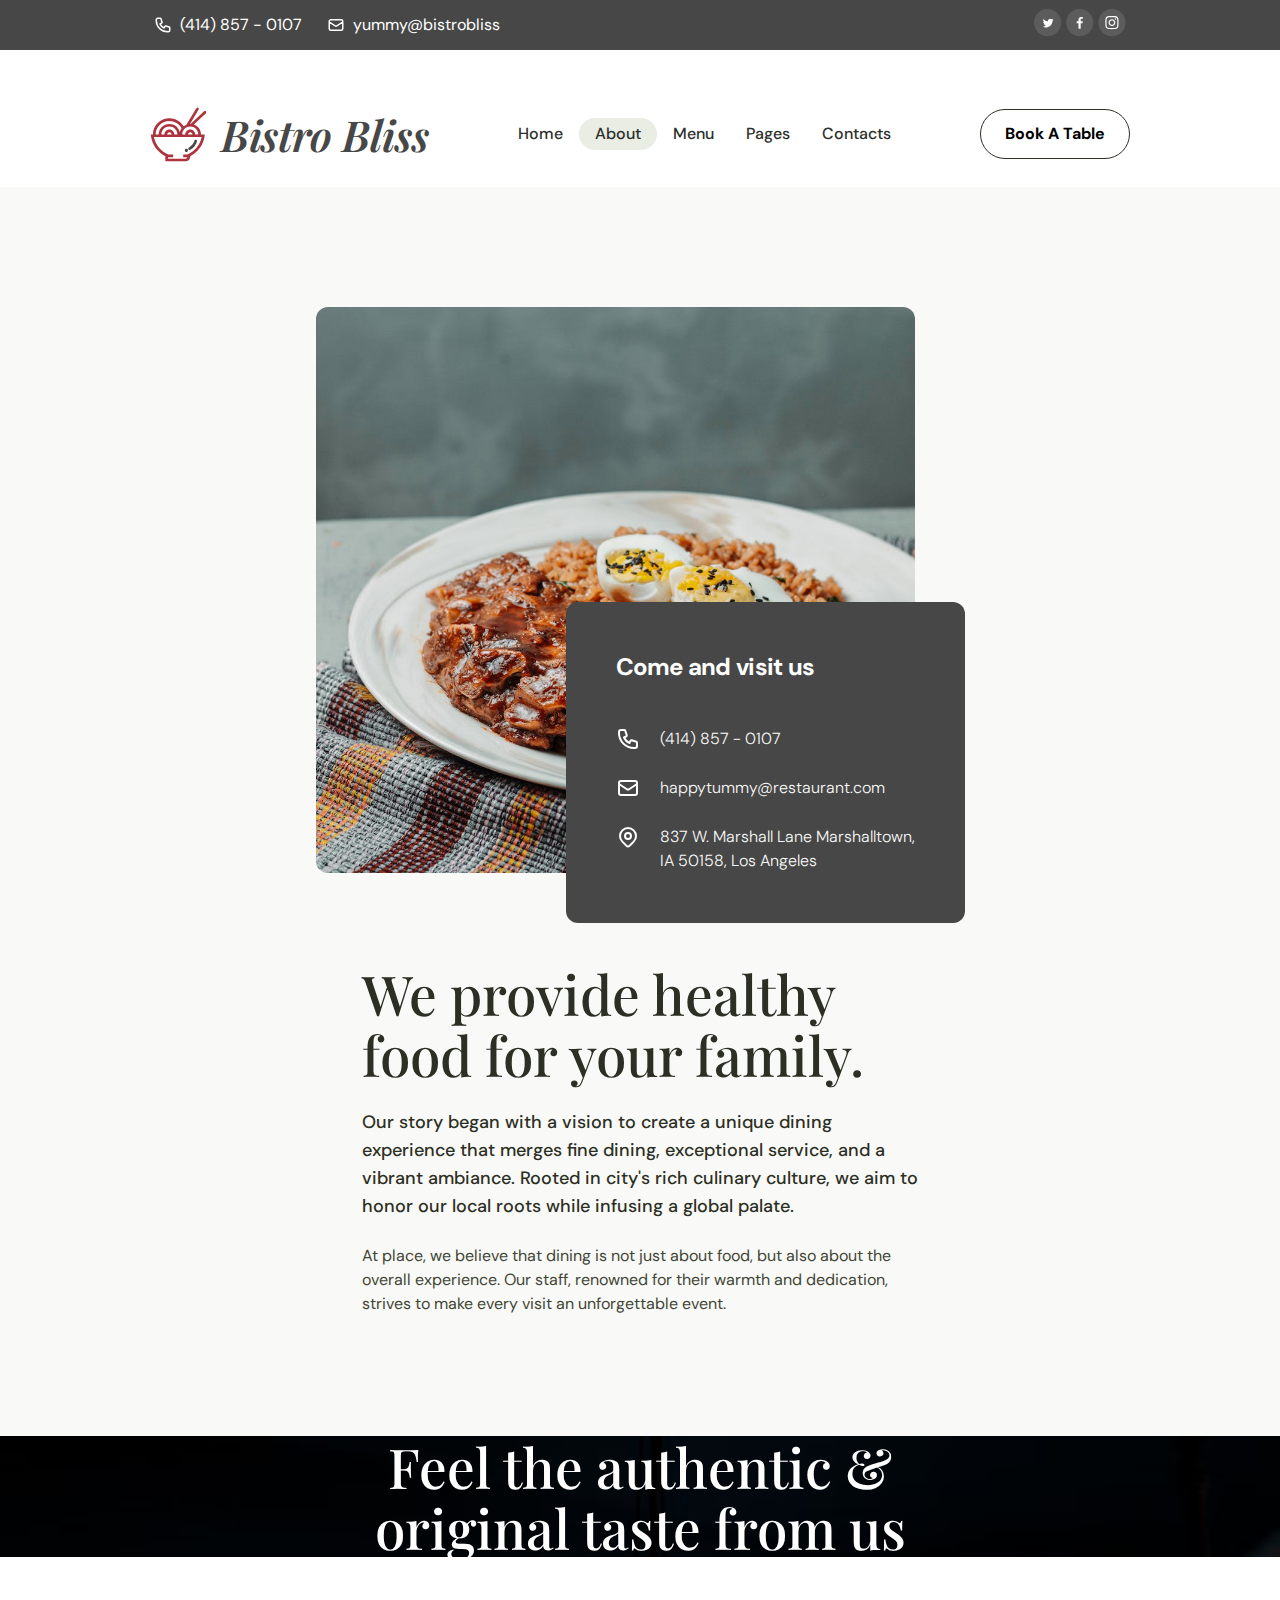
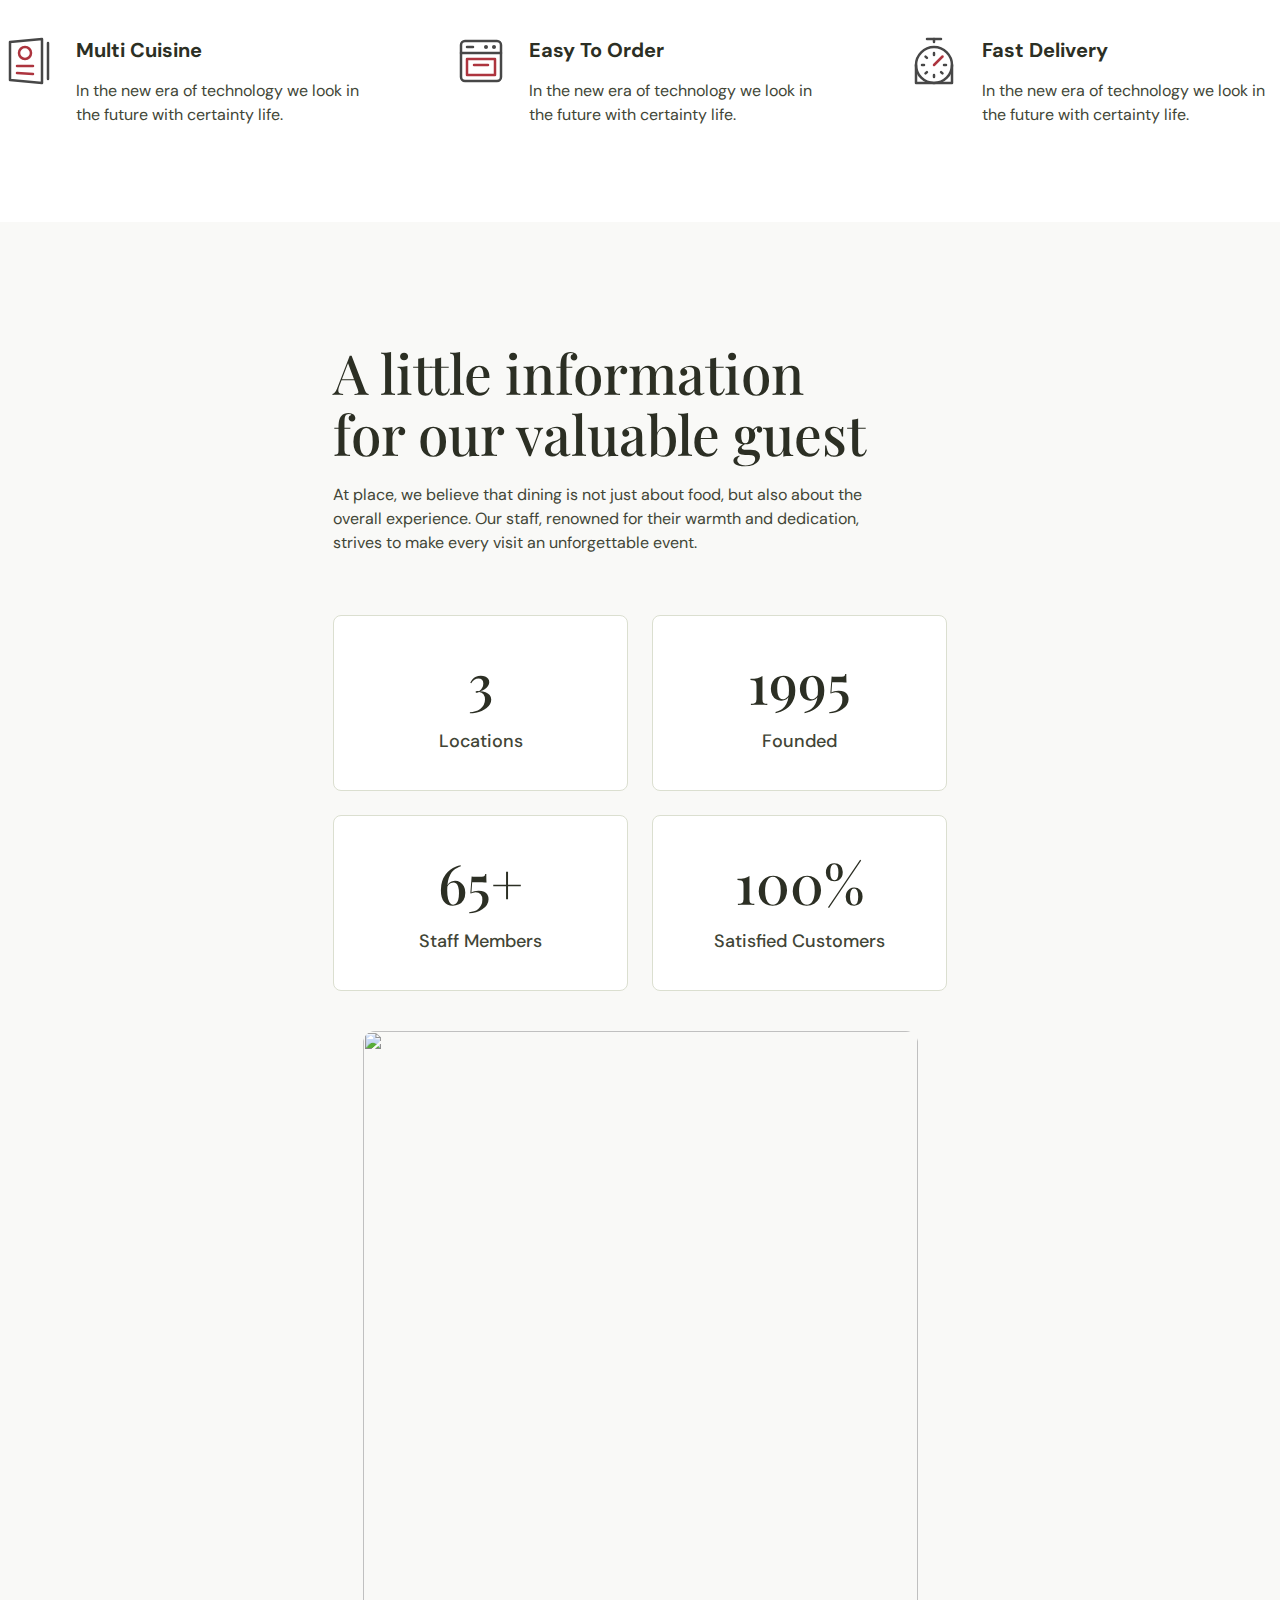
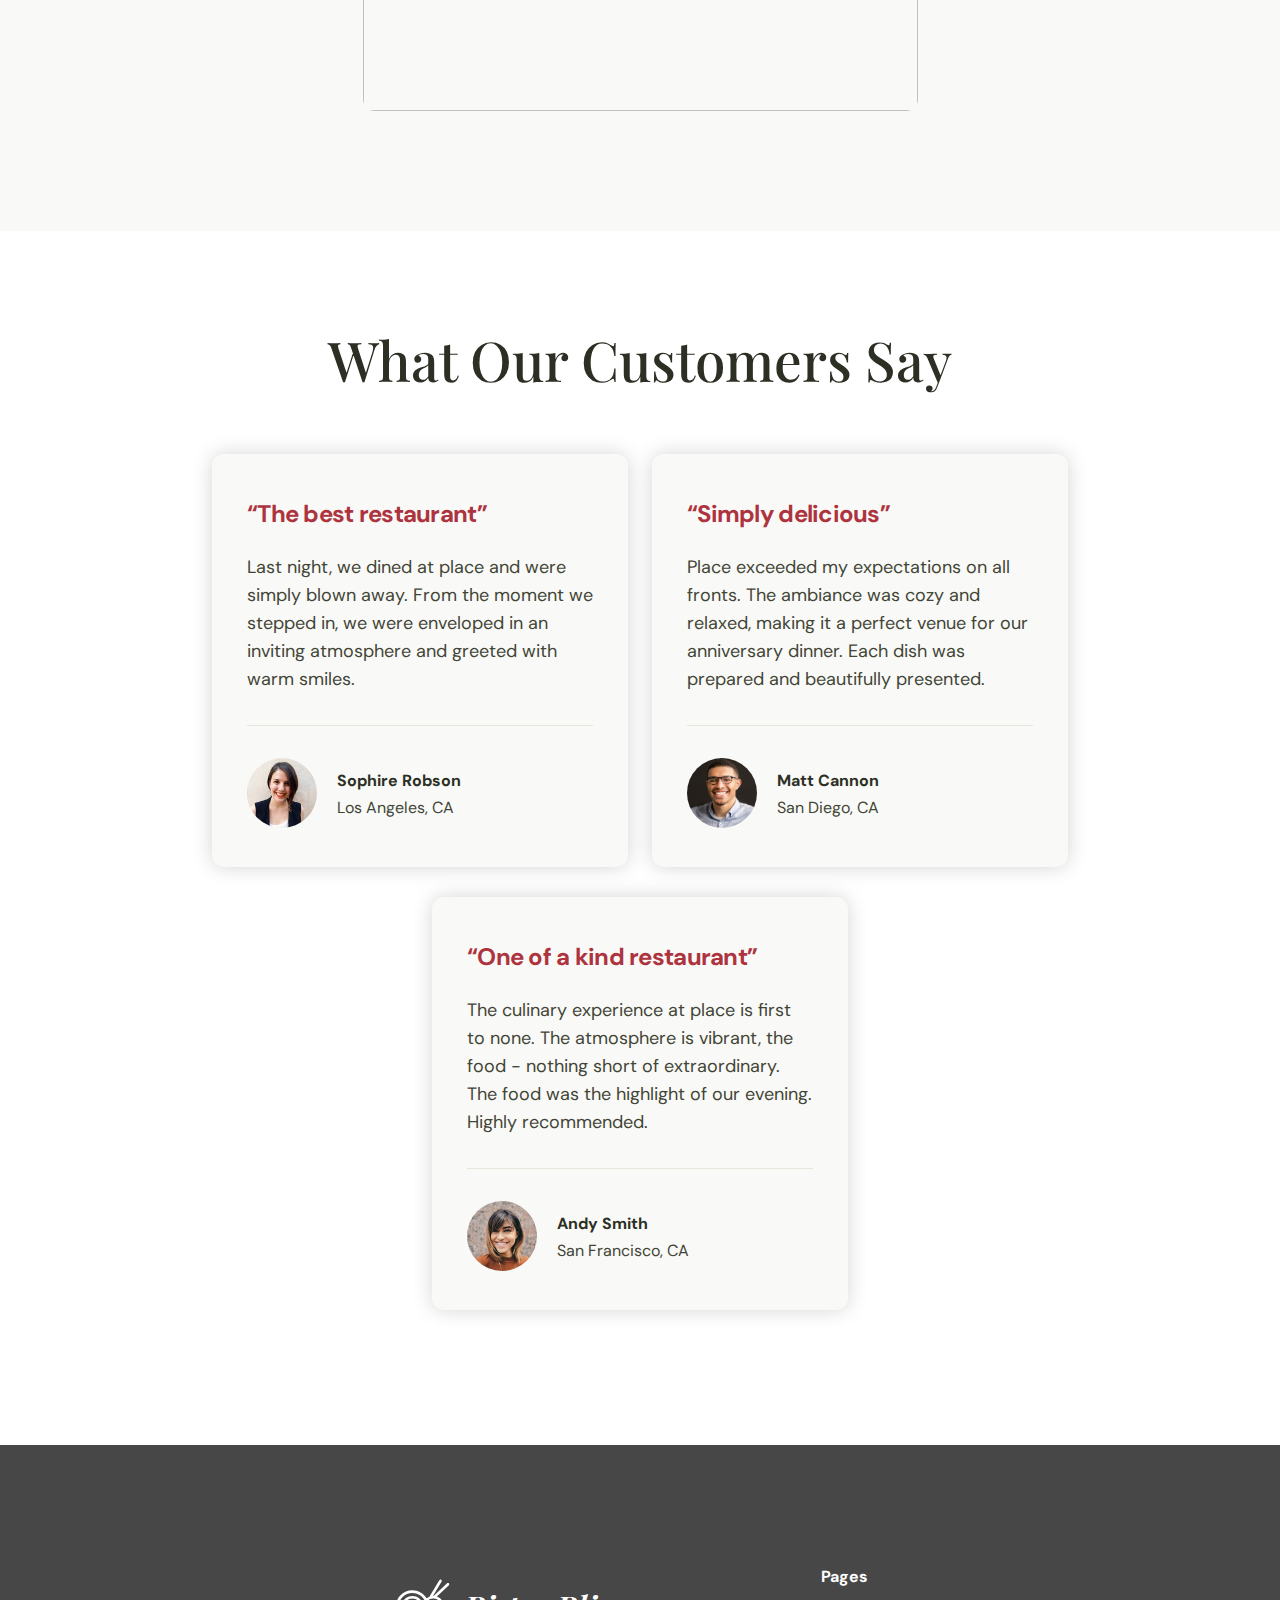
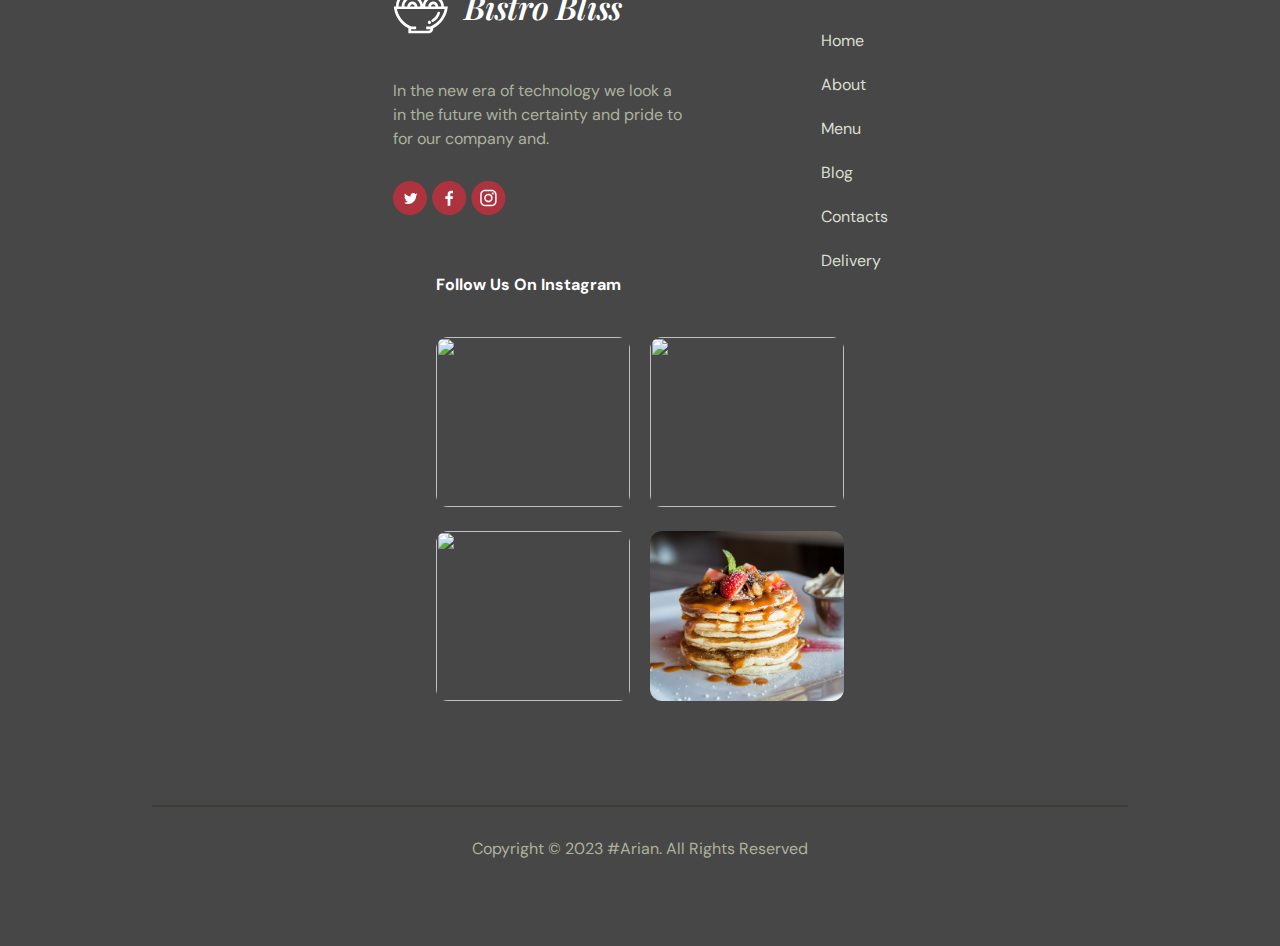
==== about.html @ 33106d6d "Add files via upload" ====
<!DOCTYPE html>
<html lang="en">
<head>
  <meta charset="UTF-8">
  <meta name="viewport" content="width=device-width, initial-scale=1.0">
  <title>BistroBliss</title>
  <link rel="icon" href="favicon.png" type="image/x-icon">
  <link rel="preconnect" href="https://fonts.googleapis.com">
  <link rel="preconnect" href="https://fonts.gstatic.com" crossorigin>
  <link href="https://fonts.googleapis.com/css2?family=DM+Sans:ital,opsz,wght@0,9..40,100;0,9..40,200;0,9..40,300;0,9..40,400;0,9..40,500;0,9..40,600;0,9..40,700;0,9..40,800;0,9..40,900;0,9..40,1000;1,9..40,100;1,9..40,200;1,9..40,300;1,9..40,400;1,9..40,500;1,9..40,600;1,9..40,700;1,9..40,800;1,9..40,900;1,9..40,1000&family=Playfair+Display:ital,wght@0,400;0,500;0,600;0,700;0,800;0,900;1,400;1,500;1,600;1,700;1,800;1,900&display=swap" rel="stylesheet">
  <link rel="stylesheet" href="https://cdnjs.cloudflare.com/ajax/libs/font-awesome/6.4.2/css/all.min.css" integrity="sha512-z3gLpd7yknf1YoNbCzqRKc4qyor8gaKU1qmn+CShxbuBusANI9QpRohGBreCFkKxLhei6S9CQXFEbbKuqLg0DA==" crossorigin="anonymous" referrerpolicy="no-referrer" />
  <link rel="stylesheet" href="styles/general.css">
  <link rel="stylesheet" href="styles/header.css">
  <link rel="stylesheet" href="styles/footer.css">
  <link rel="stylesheet" href="styles/about/about.css">
  
</head>
<body>
  <header>
    <div class="header-container">
      <div class="top-header">
        <div class="top-header-contacts">
          <li>
            <svg xmlns="http://www.w3.org/2000/svg" width="18" height="18" viewBox="0 0 18 18" fill="none">
            <path d="M2.25 3.75C2.25 2.92157 2.92157 2.25 3.75 2.25H6.20943C6.53225 2.25 6.81886 2.45657 6.92094 2.76283L8.0443 6.13291C8.16233 6.48699 8.00203 6.87398 7.6682 7.0409L5.97525 7.88737C6.80194 9.72091 8.27909 11.1981 10.1126 12.0247L10.9591 10.3318C11.126 9.99796 11.513 9.83767 11.8671 9.9557L15.2372 11.0791C15.5434 11.1811 15.75 11.4677 15.75 11.7906V14.25C15.75 15.0784 15.0784 15.75 14.25 15.75H13.5C7.2868 15.75 2.25 10.7132 2.25 4.5V3.75Z" stroke="white" stroke-width="1.5" stroke-linecap="round" stroke-linejoin="round"/>
            </svg>
            <a href="tel:+4148570107">(414) 857 - 0107</a>
          </li>
          <li>
            <svg xmlns="http://www.w3.org/2000/svg" width="18" height="18" viewBox="0 0 18 18" fill="none">
            <path d="M2.25 6L8.16795 9.9453C8.6718 10.2812 9.3282 10.2812 9.83205 9.9453L15.75 6M3.75 14.25H14.25C15.0784 14.25 15.75 13.5784 15.75 12.75V5.25C15.75 4.42157 15.0784 3.75 14.25 3.75H3.75C2.92157 3.75 2.25 4.42157 2.25 5.25V12.75C2.25 13.5784 2.92157 14.25 3.75 14.25Z" stroke="white" stroke-width="1.5" stroke-linecap="round" stroke-linejoin="round"/>
            </svg>
            <a href="mailto:yummy@bistrobliss">yummy@bistrobliss</a>
          </li>
        </div>
        <div class="top-header-social">
          <a href="https://twitter.com/">
            <svg xmlns="http://www.w3.org/2000/svg" width="28" height="28" viewBox="0 0 28 28" fill="none">
              <circle cx="13.5855" cy="13.5855" r="13.5855" fill="#F9F9F7" fill-opacity="0.12"/>
              <path d="M19.6009 10.6613C19.1943 10.842 18.7651 10.955 18.3133 11.0228C18.7651 10.7517 19.1265 10.3225 19.2847 9.8029C18.8555 10.0514 18.3811 10.2321 17.8615 10.3451C17.4549 9.91585 16.8676 9.64478 16.235 9.64478C15.0152 9.64478 14.0212 10.6387 14.0212 11.8586C14.0212 12.0393 14.0438 12.1974 14.089 12.3556C12.2592 12.2652 10.6102 11.3842 9.50328 10.0288C9.32256 10.3676 9.20961 10.7291 9.20961 11.1357C9.20961 11.9038 9.59364 12.5815 10.2036 12.9881C9.84212 12.9655 9.50328 12.8751 9.18702 12.717V12.7396C9.18702 13.8239 9.95507 14.7275 10.9716 14.9308C10.7909 14.976 10.5876 14.9986 10.3843 14.9986C10.2487 14.9986 10.0906 14.976 9.95507 14.9534C10.2487 15.8344 11.062 16.4895 12.0333 16.4895C11.2653 17.0768 10.3165 17.4383 9.27738 17.4383C9.09666 17.4383 8.91594 17.4383 8.75781 17.4157C9.75177 18.0482 10.9038 18.4096 12.1689 18.4096C16.2576 18.4096 18.494 15.0212 18.494 12.0845C18.494 11.9941 18.494 11.8812 18.494 11.7908C18.9232 11.4971 19.3073 11.1131 19.6009 10.6613Z" fill="white"/>
            </svg>
          </a>
          <a href="https://facebook.com/">
            <svg xmlns="http://www.w3.org/2000/svg" width="28" height="28" viewBox="0 0 28 28" fill="none">
              <circle cx="13.7564" cy="13.5855" r="13.5855" fill="#F9F9F7" fill-opacity="0.12"/>
              <path d="M12.5011 19.7065V14.3174H10.6875V12.2172H12.5011V10.6683C12.5011 8.87084 13.5989 7.89209 15.2023 7.89209C15.9704 7.89209 16.6305 7.94927 16.8229 7.97483V9.85328L15.7108 9.85379C14.8388 9.85379 14.6699 10.2682 14.6699 10.8763V12.2172H16.7497L16.4789 14.3174H14.6699V19.7065H12.5011Z" fill="white"/>
            </svg>
          </a>
          <a href="https://instagram.com">
            <svg xmlns="http://www.w3.org/2000/svg" width="28" height="28" viewBox="0 0 28 28" fill="none">
              <circle cx="13.9278" cy="13.5855" r="13.5855" fill="#F9F9F7" fill-opacity="0.12"/>
              <path d="M13.9296 8.20062C15.6848 8.20062 15.8926 8.20719 16.586 8.23881C17.0029 8.24391 17.4158 8.32046 17.8068 8.46513C18.0904 8.57449 18.3479 8.742 18.5628 8.9569C18.7777 9.1718 18.9452 9.42932 19.0545 9.71287C19.1992 10.1039 19.2758 10.5168 19.2809 10.9337C19.3122 11.6271 19.319 11.8349 19.319 13.5901C19.319 15.3452 19.3125 15.5531 19.2809 16.2464C19.2758 16.6633 19.1992 17.0763 19.0545 17.4673C18.9452 17.7508 18.7777 18.0083 18.5628 18.2232C18.3479 18.4381 18.0904 18.6056 17.8068 18.715C17.4158 18.8597 17.0029 18.9362 16.586 18.9413C15.8929 18.9726 15.6851 18.9795 13.9296 18.9795C12.1741 18.9795 11.9663 18.9729 11.2732 18.9413C10.8563 18.9362 10.4434 18.8597 10.0524 18.715C9.76885 18.6056 9.51133 18.4381 9.29643 18.2232C9.08154 18.0083 8.91402 17.7508 8.80466 17.4673C8.65999 17.0763 8.58344 16.6633 8.57834 16.2464C8.54704 15.5531 8.54015 15.3452 8.54015 13.5901C8.54015 11.8349 8.54673 11.6271 8.57834 10.9337C8.58344 10.5168 8.65999 10.1039 8.80466 9.71287C8.91402 9.42932 9.08154 9.1718 9.29643 8.9569C9.51133 8.742 9.76885 8.57449 10.0524 8.46513C10.4434 8.32046 10.8563 8.24391 11.2732 8.23881C11.9666 8.20751 12.1744 8.20062 13.9296 8.20062ZM13.9296 7.01611C12.1453 7.01611 11.9206 7.02363 11.2194 7.05556C10.6738 7.06641 10.134 7.16971 9.62292 7.36107C9.18452 7.52625 8.78744 7.78509 8.45939 8.11955C8.12463 8.44772 7.86557 8.84503 7.70029 9.28371C7.50893 9.79476 7.40562 10.3346 7.39477 10.8802C7.36347 11.5807 7.35596 11.8055 7.35596 13.5898C7.35596 15.374 7.36347 15.5988 7.3954 16.3C7.40625 16.8456 7.50956 17.3854 7.70092 17.8964C7.86601 18.3351 8.12486 18.7324 8.45939 19.0606C8.78762 19.3951 9.18493 19.654 9.62355 19.8191C10.1346 20.0104 10.6744 20.1137 11.22 20.1246C11.9212 20.1559 12.145 20.164 13.9302 20.164C15.7154 20.164 15.9393 20.1565 16.6404 20.1246C17.186 20.1137 17.7258 20.0104 18.2369 19.8191C18.6734 19.6498 19.0699 19.3914 19.4008 19.0602C19.7318 18.7291 19.99 18.3325 20.1589 17.8958C20.3503 17.3848 20.4536 16.8449 20.4644 16.2993C20.4957 15.5988 20.5032 15.374 20.5032 13.5898C20.5032 11.8055 20.4957 11.5807 20.4638 10.8795C20.4529 10.3339 20.3496 9.79413 20.1583 9.28308C19.9932 8.84446 19.7343 8.44715 19.3998 8.11892C19.0716 7.78439 18.6743 7.52554 18.2356 7.36045C17.7246 7.16909 17.1848 7.06578 16.6392 7.05493C15.9386 7.02363 15.7139 7.01611 13.9296 7.01611Z" fill="white"/>
              <path d="M13.928 10.2178C13.2603 10.2178 12.6077 10.4158 12.0525 10.7867C11.4974 11.1576 11.0647 11.6848 10.8092 12.3017C10.5537 12.9185 10.4869 13.5972 10.6171 14.2521C10.7474 14.9069 11.0689 15.5084 11.541 15.9805C12.0131 16.4526 12.6146 16.7741 13.2694 16.9044C13.9242 17.0346 14.603 16.9678 15.2198 16.7123C15.8366 16.4568 16.3638 16.0241 16.7348 15.4689C17.1057 14.9138 17.3037 14.2611 17.3037 13.5935C17.3037 12.6982 16.948 11.8396 16.315 11.2065C15.6819 10.5734 14.8233 10.2178 13.928 10.2178ZM13.928 15.7847C13.4946 15.7847 13.0709 15.6562 12.7106 15.4154C12.3503 15.1746 12.0694 14.8324 11.9036 14.432C11.7377 14.0316 11.6943 13.5911 11.7789 13.166C11.8634 12.741 12.0721 12.3505 12.3785 12.0441C12.685 11.7376 13.0754 11.5289 13.5005 11.4444C13.9255 11.3598 14.3661 11.4032 14.7665 11.5691C15.1669 11.7349 15.5091 12.0158 15.7499 12.3761C15.9907 12.7365 16.1192 13.1601 16.1192 13.5935C16.1192 14.1746 15.8883 14.732 15.4774 15.1429C15.0665 15.5538 14.5091 15.7847 13.928 15.7847Z" fill="white"/>
              <path d="M17.4485 10.8711C17.8842 10.8711 18.2373 10.518 18.2373 10.0823C18.2373 9.64663 17.8842 9.29346 17.4485 9.29346C17.0128 9.29346 16.6597 9.64663 16.6597 10.0823C16.6597 10.518 17.0128 10.8711 17.4485 10.8711Z" fill="white"/>
            </svg>
          </a>
        </div>
      </div>
      <div class="bot-header">
        <div class="logo">
          <svg xmlns="http://www.w3.org/2000/svg" width="57" height="55" viewBox="0 0 57 55" fill="none">
            <g clip-path="url(#clip0_8_1982)">
            <path d="M48.1694 0.803952C47.8608 0.62592 47.493 0.57519 47.1464 0.662861C46.7999 0.750533 46.5028 0.969467 46.3202 1.27175L36.6488 17.3632C36.5992 17.4466 36.5592 17.5352 36.5294 17.6273C35.4473 18.0213 34.4373 18.5849 33.5386 19.296C30.6082 14.4065 25.2389 11.3277 19.3731 11.3277C10.322 11.3277 2.95955 18.5484 2.93432 27.4318H0.800781L0.99155 28.9241C2.1017 37.5971 7.54786 45.1726 15.3786 49.1616V54.2827H35.5842C38.1454 54.2827 40.2291 52.2344 40.2291 49.7183V49.1623C48.0623 45.1714 53.506 37.5959 54.6186 28.9241L54.8094 27.4306H50.9565C50.9386 22.8964 47.978 19.0416 43.8599 17.5862L55.9263 6.18186C56.4629 5.67478 56.4802 4.83467 55.962 4.30763C55.8392 4.18216 55.6925 4.08167 55.5302 4.0119C55.3678 3.94214 55.1931 3.90447 55.0159 3.90104C54.8388 3.89762 54.6627 3.92851 54.4977 3.99195C54.3327 4.05539 54.182 4.15013 54.0543 4.27077L40.6131 16.9764C40.4925 16.9715 40.3725 16.9582 40.25 16.9582C40.1725 16.9582 40.098 16.9691 40.0217 16.9703L48.6457 2.62016C48.7359 2.47019 48.7951 2.30425 48.8199 2.13181C48.8448 1.95937 48.8348 1.78381 48.7906 1.61516C48.7464 1.4465 48.6687 1.28806 48.5621 1.14887C48.4556 1.00968 48.3221 0.892478 48.1694 0.803952ZM19.3725 13.9804C24.5399 13.9804 29.25 16.8374 31.5928 21.3135C30.7387 22.4673 30.1331 23.78 29.8131 25.1714C28.7392 20.4764 24.4697 16.957 19.3725 16.957C13.4851 16.957 8.69555 21.652 8.67032 27.4312H5.63524C5.65986 20.011 11.8112 13.9804 19.3725 13.9804ZM19.3725 22.5936C16.6463 22.5936 14.4279 24.7604 14.4026 27.4312H11.3719C11.3971 23.1146 14.9743 19.6103 19.3725 19.6103C23.7719 19.6103 27.3528 23.1146 27.3755 27.4312H24.3411C24.3171 24.7604 22.0986 22.5936 19.3725 22.5936ZM21.6383 27.4318H17.1066C17.1187 26.8488 17.3627 26.2936 17.7865 25.8851C18.2102 25.4766 18.78 25.2473 19.3737 25.2463C19.9672 25.2475 20.5366 25.4769 20.9599 25.8854C21.3832 26.2939 21.6267 26.8491 21.6383 27.4318ZM51.6974 30.0845C50.1965 37.793 44.874 44.3646 37.4974 47.5123H33.1743V50.1656H37.4685C37.3674 50.5819 37.1266 50.9526 36.7849 51.2183C36.4433 51.4839 36.0205 51.6289 35.5848 51.63H18.0802V50.1656H23.1442V47.5123H18.1128C10.7362 44.3664 5.41309 37.793 3.91094 30.0845H51.6974ZM37.9848 27.4318C37.9967 26.849 38.2404 26.294 38.6638 25.8855C39.0872 25.4771 39.6565 25.2476 40.25 25.2463C40.844 25.2468 41.4142 25.4759 41.8382 25.8845C42.2623 26.293 42.5064 26.8485 42.5183 27.4318H37.9848ZM40.25 19.6109C44.6512 19.6109 48.2334 23.1152 48.2568 27.4318H45.2205C45.1959 24.761 42.9768 22.5942 40.25 22.5942C37.5239 22.5942 35.3072 24.761 35.2826 27.4318H32.2494C32.274 23.1152 35.8512 19.6109 40.25 19.6109Z" fill="#AD343E"/>
            <path d="M39.6741 42.9139C39.8901 42.9139 40.1086 42.8637 40.3098 42.7568C41.9591 41.8897 43.4065 40.6947 44.5598 39.248C45.7131 37.8012 46.5469 36.1345 47.0082 34.3539C47.0524 34.1848 47.0622 34.0088 47.037 33.8361C47.0118 33.6633 46.9522 33.4971 46.8614 33.347C46.7707 33.1969 46.6507 33.0659 46.5083 32.9615C46.3659 32.8571 46.2039 32.7813 46.0316 32.7385C45.8593 32.6957 45.6801 32.6867 45.5043 32.7121C45.3285 32.7374 45.1595 32.7967 45.007 32.8863C44.8545 32.976 44.7215 33.0943 44.6157 33.2346C44.5099 33.3748 44.4334 33.5342 44.3904 33.7035C44.0221 35.1266 43.356 36.4588 42.4345 37.6151C41.5131 38.7714 40.3565 39.7265 39.0384 40.4196C38.7726 40.5585 38.5618 40.7808 38.4395 41.051C38.3172 41.3213 38.2905 41.6239 38.3636 41.9108C38.4367 42.1976 38.6054 42.4522 38.8429 42.634C39.0804 42.8158 39.373 42.9143 39.6741 42.9139Z" fill="#474747"/>
            <path d="M36.4059 45.0064C37.2903 45.0064 38.0072 44.3023 38.0072 43.4337C38.0072 42.5652 37.2903 41.8611 36.4059 41.8611C35.5216 41.8611 34.8047 42.5652 34.8047 43.4337C34.8047 44.3023 35.5216 45.0064 36.4059 45.0064Z" fill="#474747"/>
            </g>
            <defs>
            <clipPath id="clip0_8_1982">
            <rect width="56" height="55" fill="white" transform="translate(0.5)"/>
            </clipPath>
            </defs>
          </svg>
          <a href="index.html" draggable="false"><h1>Bistro Bliss</h1></a>
        </div>
        <nav class="navbar-header">
          <li><a href="index.html">Home</a></li>
          <li class="active"><a href="about.html">About</a></li>
          <li><a href="menu.html">Menu</a></li>
          <li><a href="pages.html">Pages</a></li>
          <li><a href="contatcs.html">Contacts</a></li>
        </nav>
        <a href="bookatable.html"><button class="navbar-button">Book A Table</button></a>
        <div class="toggle-btn">
          <i class="fa-solid fa-bars"></i>
        </div>
        <div class="drop-down-header">
          <li><a href="index.html">Home</a></li>
          <li  class="active-drop-down"><a href="about.html">About</a></li>
          <li><a href="menu.html">Menu</a></li>
          <li><a href="pages.html">Pages</a></li>
          <li><a href="contatcs.html">Contacts</a></li>
          <a href="bookatable.html"><button>Book A Table</button></a>
        </div>
      </div>
    </div>
  </header>
  <main>
    <div class="about">
      <div class="hero">
        <div class="provide-container-left">
          <img src="images/pages/about/provide.png">
          <div class="provide-container-card">
            <p>Come and visit us</p>
            <div>
              <li>
                <svg xmlns="http://www.w3.org/2000/svg" width="24" height="24" viewBox="0 0 24 24" fill="none">
                  <path d="M3 5C3 3.89543 3.89543 3 5 3H8.27924C8.70967 3 9.09181 3.27543 9.22792 3.68377L10.7257 8.17721C10.8831 8.64932 10.6694 9.16531 10.2243 9.38787L7.96701 10.5165C9.06925 12.9612 11.0388 14.9308 13.4835 16.033L14.6121 13.7757C14.8347 13.3306 15.3507 13.1169 15.8228 13.2743L20.3162 14.7721C20.7246 14.9082 21 15.2903 21 15.7208V19C21 20.1046 20.1046 21 19 21H18C9.71573 21 3 14.2843 3 6V5Z" stroke="white" stroke-width="2" stroke-linecap="round" stroke-linejoin="round"/>
                </svg>
                <a href="tel:+4148570107">(414) 857 - 0107</a>
              </li>
              <li>
                <svg xmlns="http://www.w3.org/2000/svg" width="24" height="24" viewBox="0 0 24 24" fill="none">
                  <path d="M3 8L10.8906 13.2604C11.5624 13.7083 12.4376 13.7083 13.1094 13.2604L21 8M5 19H19C20.1046 19 21 18.1046 21 17V7C21 5.89543 20.1046 5 19 5H5C3.89543 5 3 5.89543 3 7V17C3 18.1046 3.89543 19 5 19Z" stroke="white" stroke-width="2" stroke-linecap="round" stroke-linejoin="round"/>
                </svg>
                <a href="mailto:happytummy@restaurant.com">happytummy@restaurant.com</a>
              </li>
              <li>
                <svg xmlns="http://www.w3.org/2000/svg" width="24" height="24" viewBox="0 0 24 24" fill="none">
                  <path d="M17.6569 16.6569C16.7202 17.5935 14.7616 19.5521 13.4138 20.8999C12.6327 21.681 11.3677 21.6814 10.5866 20.9003C9.26234 19.576 7.34159 17.6553 6.34315 16.6569C3.21895 13.5327 3.21895 8.46734 6.34315 5.34315C9.46734 2.21895 14.5327 2.21895 17.6569 5.34315C20.781 8.46734 20.781 13.5327 17.6569 16.6569Z" stroke="white" stroke-width="2" stroke-linecap="round" stroke-linejoin="round"/>
                  <path d="M15 11C15 12.6569 13.6569 14 12 14C10.3431 14 9 12.6569 9 11C9 9.34315 10.3431 8 12 8C13.6569 8 15 9.34315 15 11Z" stroke="white" stroke-width="2" stroke-linecap="round" stroke-linejoin="round"/>
                </svg>
                <address>837 W. Marshall Lane Marshalltown,<br> IA 50158, Los Angeles</address>
              </li>
            </div>
          </div>
        </div>
        <div class="provide-container-right">
          <div>
            <h2>We provide healthy food for your family.</h2>
            <p>Our story began with a vision to create a unique dining <br>experience that merges fine dining, exceptional service, and a <br>vibrant ambiance. Rooted in city's rich culinary culture, we aim to <br>honor our local roots while infusing a global palate.</p>
            <span>At place, we believe that dining is not just about food, but also about the <br>overall experience. Our staff, renowned for their warmth and dedication, <br>strives to make every visit an unforgettable event.</span>
          </div>
        </div>
      </div>
      <div class="content-1">
        <div class="content-1-video">
          <h2>Feel the authentic & <br>original taste from us</h2>
        </div>
        <div class="content-1-feauters">
          <div class="content-1-feauters-box">
            <svg xmlns="http://www.w3.org/2000/svg" width="48" height="48" viewBox="0 0 48 48" fill="none">
              <path d="M38 46L6 43V5L38 2V46Z" stroke="#474747" stroke-width="2.5" stroke-linecap="round" stroke-linejoin="round"/>
              <path d="M44 6V42" stroke="#474747" stroke-width="2.5" stroke-linecap="round" stroke-linejoin="round"/>
              <path d="M13 29H29" stroke="#AD343E" stroke-width="2.5" stroke-linecap="round" stroke-linejoin="round"/>
              <path d="M13 36L29 37" stroke="#AD343E" stroke-width="2.5" stroke-linecap="round" stroke-linejoin="round"/>
              <path d="M21 22C24.3137 22 27 19.3137 27 16C27 12.6863 24.3137 10 21 10C17.6863 10 15 12.6863 15 16C15 19.3137 17.6863 22 21 22Z" stroke="#AD343E" stroke-width="2.5" stroke-linecap="round" stroke-linejoin="round"/>
            </svg>
            <div>
              <h4>Multi Cuisine</h4>
              <p>In the new era of technology we look in the future with certainty life.</p>
            </div>
          </div>
          <div class="content-1-feauters-box">
            <svg xmlns="http://www.w3.org/2000/svg" width="48" height="48" viewBox="0 0 48 48" fill="none">
              <path d="M38 22H10V38H38V22Z" stroke="#AD343E" stroke-width="2.5" stroke-linecap="round" stroke-linejoin="round"/>
              <path d="M31 28H17" stroke="#AD343E" stroke-width="2.5" stroke-linecap="round" stroke-linejoin="round"/>
              <path d="M29 12C30.1046 12 31 11.1046 31 10C31 8.89543 30.1046 8 29 8C27.8954 8 27 8.89543 27 10C27 11.1046 27.8954 12 29 12Z" fill="#474747"/>
              <path d="M37 12C38.1046 12 39 11.1046 39 10C39 8.89543 38.1046 8 37 8C35.8954 8 35 8.89543 35 10C35 11.1046 35.8954 12 37 12Z" fill="#474747"/>
              <path d="M40 4H8C5.79086 4 4 5.79086 4 8V40C4 42.2091 5.79086 44 8 44H40C42.2091 44 44 42.2091 44 40V8C44 5.79086 42.2091 4 40 4Z" stroke="#474747" stroke-width="2.5" stroke-linecap="round" stroke-linejoin="round"/>
              <path d="M10 10H16" stroke="#474747" stroke-width="2.5" stroke-linecap="round" stroke-linejoin="round"/>
              <path d="M4 16H44" stroke="#474747" stroke-width="2.5" stroke-linecap="round" stroke-linejoin="round"/>
            </svg>
            <div>
              <h4>Easy To Order</h4>
              <p>In the new era of technology we look in the future with certainty life.</p>
            </div>
          </div>
          <div class="content-1-feauters-box">
            <svg xmlns="http://www.w3.org/2000/svg" width="48" height="48" viewBox="0 0 48 48" fill="none">
              <path d="M42 28V46H6V28" stroke="#474747" stroke-width="2.5" stroke-linecap="round" stroke-linejoin="round"/>
              <path d="M17 2H31" stroke="#474747" stroke-width="2.5" stroke-linecap="round" stroke-linejoin="round"/>
              <path d="M24 28L32.5 19.5" stroke="#AD343E" stroke-width="2.5" stroke-linecap="round" stroke-linejoin="round"/>
              <path d="M24 2V5" stroke="#474747" stroke-width="2.5" stroke-linecap="round" stroke-linejoin="round"/>
              <path d="M24 46C33.9411 46 42 37.9411 42 28C42 18.0589 33.9411 10 24 10C14.0589 10 6 18.0589 6 28C6 37.9411 14.0589 46 24 46Z" stroke="#474747" stroke-width="2.5" stroke-linecap="round" stroke-linejoin="round"/>
              <path d="M24 16V18" stroke="#474747" stroke-width="2.5" stroke-linecap="round" stroke-linejoin="round"/>
              <path d="M36 28H34" stroke="#474747" stroke-width="2.5" stroke-linecap="round" stroke-linejoin="round"/>
              <path d="M32.485 36.485L31.071 35.071" stroke="#474747" stroke-width="2.5" stroke-linecap="round" stroke-linejoin="round"/>
              <path d="M24 40V38" stroke="#474747" stroke-width="2.5" stroke-linecap="round" stroke-linejoin="round"/>
              <path d="M15.5149 36.485L16.9289 35.071" stroke="#474747" stroke-width="2.5" stroke-linecap="round" stroke-linejoin="round"/>
              <path d="M12 28H14" stroke="#474747" stroke-width="2.5" stroke-linecap="round" stroke-linejoin="round"/>
              <path d="M15.5149 19.515L16.9289 20.929" stroke="#474747" stroke-width="2.5" stroke-linecap="round" stroke-linejoin="round"/>
            </svg>
            <div>
              <h4>Fast Delivery</h4>
              <p>In the new era of technology we look in the future with certainty life.</p>
            </div>
          </div>
        </div>
      </div>
      <div class="content-2">
        <div class="content-2-left">
          <div class="content-2-left-text">
            <h2>A little information for our valuable guest</h2>
            <p>At place, we believe that dining is not just about food, but also about the overall experience. Our staff, renowned for their warmth and dedication, strives to make every visit an unforgettable event.</p>
          </div>
          <div class="content-2-left-facts">
            <div>
              <h2>3</h2>
              <p>Locations</p>
            </div>
            <div>
              <h2>1995</h2>
              <p>Founded</p>
            </div>
            <div>
              <h2>65+</h2>
              <p>Staff Members</p>
            </div>
            <div>
              <h2>100%</h2>
              <p>Satisfied Customers</p>
            </div>
          </div>
        </div>
        <div class="content-2-right">
          <img class="content-2-right-img1" src="images/pages/about/content-2.jpeg">
          <img class="content-2-right-img2" src="images/pages/about/content-2-2.jpeg">
        </div>
      </div>
      <div class="testimonial">
        <div class="testimonial-title">
          <h2>What Our Customers Say</h2>
        </div>
        <div class="testimonial-content">
          <div class="testimonial-content-card">
            <div class="testimonial-content-card-text">
              <p>“The best restaurant”</p>
              <p>Last night, we dined at place and were simply blown away. From the moment we stepped in, we were enveloped in an inviting atmosphere and greeted with warm smiles.</p>
            </div>
            <hr>
            <div class="testimonial-content-card-user">
              <div class="testimonial-content-card-user-photo">
                <img src="images/customers/customer1.png">
              </div>
              <div class="testimonial-content-card-user-name">
                <p>Sophire Robson</p>
                <p>Los Angeles, CA</p>
              </div>
            </div>
          </div>
          <div class="testimonial-content-card">
            <div class="testimonial-content-card-text">
              <p>“Simply delicious”</p>
              <p>Place exceeded my expectations on all fronts. The ambiance was cozy and relaxed, making it a perfect venue for our anniversary dinner. Each dish was prepared and beautifully presented.</p>
            </div>
            <hr>
            <div class="testimonial-content-card-user">
              <div class="testimonial-content-card-user-photo">
                <img src="images/customers/customer2.png">
              </div>
              <div class="testimonial-content-card-user-name">
                <p>Matt Cannon</p>
                <p>San Diego, CA</p>
              </div>
            </div>
          </div>
          <div class="testimonial-content-card">
            <div class="testimonial-content-card-text">
              <p>“One of a kind restaurant”</p>
              <p>The culinary experience at place is first to none. The atmosphere is vibrant, the food - nothing short of extraordinary. The food was the highlight of our evening. Highly recommended.</p>
            </div>
            <hr>
            <div class="testimonial-content-card-user">
              <div class="testimonial-content-card-user-photo">
                <img src="images/customers/customer3.png">
              </div>
              <div class="testimonial-content-card-user-name">
                <p>Andy Smith</p>
                <p>San Francisco, CA</p>
              </div>
            </div>
          </div>
        </div>
      </div>
    </div>
  </main>
  <footer>
    <div class="footer">
      <div class="footer-top">
        <div class="footer-top-col1">
          <div class="footer-top-col1-logo">
            <svg xmlns="http://www.w3.org/2000/svg" width="57" height="55" viewBox="0 0 57 55" fill="none">
              <g clip-path="url(#clip0_8_1982)">
              <path d="M48.1694 0.803952C47.8608 0.62592 47.493 0.57519 47.1464 0.662861C46.7999 0.750533 46.5028 0.969467 46.3202 1.27175L36.6488 17.3632C36.5992 17.4466 36.5592 17.5352 36.5294 17.6273C35.4473 18.0213 34.4373 18.5849 33.5386 19.296C30.6082 14.4065 25.2389 11.3277 19.3731 11.3277C10.322 11.3277 2.95955 18.5484 2.93432 27.4318H0.800781L0.99155 28.9241C2.1017 37.5971 7.54786 45.1726 15.3786 49.1616V54.2827H35.5842C38.1454 54.2827 40.2291 52.2344 40.2291 49.7183V49.1623C48.0623 45.1714 53.506 37.5959 54.6186 28.9241L54.8094 27.4306H50.9565C50.9386 22.8964 47.978 19.0416 43.8599 17.5862L55.9263 6.18186C56.4629 5.67478 56.4802 4.83467 55.962 4.30763C55.8392 4.18216 55.6925 4.08167 55.5302 4.0119C55.3678 3.94214 55.1931 3.90447 55.0159 3.90104C54.8388 3.89762 54.6627 3.92851 54.4977 3.99195C54.3327 4.05539 54.182 4.15013 54.0543 4.27077L40.6131 16.9764C40.4925 16.9715 40.3725 16.9582 40.25 16.9582C40.1725 16.9582 40.098 16.9691 40.0217 16.9703L48.6457 2.62016C48.7359 2.47019 48.7951 2.30425 48.8199 2.13181C48.8448 1.95937 48.8348 1.78381 48.7906 1.61516C48.7464 1.4465 48.6687 1.28806 48.5621 1.14887C48.4556 1.00968 48.3221 0.892478 48.1694 0.803952ZM19.3725 13.9804C24.5399 13.9804 29.25 16.8374 31.5928 21.3135C30.7387 22.4673 30.1331 23.78 29.8131 25.1714C28.7392 20.4764 24.4697 16.957 19.3725 16.957C13.4851 16.957 8.69555 21.652 8.67032 27.4312H5.63524C5.65986 20.011 11.8112 13.9804 19.3725 13.9804ZM19.3725 22.5936C16.6463 22.5936 14.4279 24.7604 14.4026 27.4312H11.3719C11.3971 23.1146 14.9743 19.6103 19.3725 19.6103C23.7719 19.6103 27.3528 23.1146 27.3755 27.4312H24.3411C24.3171 24.7604 22.0986 22.5936 19.3725 22.5936ZM21.6383 27.4318H17.1066C17.1187 26.8488 17.3627 26.2936 17.7865 25.8851C18.2102 25.4766 18.78 25.2473 19.3737 25.2463C19.9672 25.2475 20.5366 25.4769 20.9599 25.8854C21.3832 26.2939 21.6267 26.8491 21.6383 27.4318ZM51.6974 30.0845C50.1965 37.793 44.874 44.3646 37.4974 47.5123H33.1743V50.1656H37.4685C37.3674 50.5819 37.1266 50.9526 36.7849 51.2183C36.4433 51.4839 36.0205 51.6289 35.5848 51.63H18.0802V50.1656H23.1442V47.5123H18.1128C10.7362 44.3664 5.41309 37.793 3.91094 30.0845H51.6974ZM37.9848 27.4318C37.9967 26.849 38.2404 26.294 38.6638 25.8855C39.0872 25.4771 39.6565 25.2476 40.25 25.2463C40.844 25.2468 41.4142 25.4759 41.8382 25.8845C42.2623 26.293 42.5064 26.8485 42.5183 27.4318H37.9848ZM40.25 19.6109C44.6512 19.6109 48.2334 23.1152 48.2568 27.4318H45.2205C45.1959 24.761 42.9768 22.5942 40.25 22.5942C37.5239 22.5942 35.3072 24.761 35.2826 27.4318H32.2494C32.274 23.1152 35.8512 19.6109 40.25 19.6109Z" fill="#AD343E"/>
              <path d="M39.6741 42.9139C39.8901 42.9139 40.1086 42.8637 40.3098 42.7568C41.9591 41.8897 43.4065 40.6947 44.5598 39.248C45.7131 37.8012 46.5469 36.1345 47.0082 34.3539C47.0524 34.1848 47.0622 34.0088 47.037 33.8361C47.0118 33.6633 46.9522 33.4971 46.8614 33.347C46.7707 33.1969 46.6507 33.0659 46.5083 32.9615C46.3659 32.8571 46.2039 32.7813 46.0316 32.7385C45.8593 32.6957 45.6801 32.6867 45.5043 32.7121C45.3285 32.7374 45.1595 32.7967 45.007 32.8863C44.8545 32.976 44.7215 33.0943 44.6157 33.2346C44.5099 33.3748 44.4334 33.5342 44.3904 33.7035C44.0221 35.1266 43.356 36.4588 42.4345 37.6151C41.5131 38.7714 40.3565 39.7265 39.0384 40.4196C38.7726 40.5585 38.5618 40.7808 38.4395 41.051C38.3172 41.3213 38.2905 41.6239 38.3636 41.9108C38.4367 42.1976 38.6054 42.4522 38.8429 42.634C39.0804 42.8158 39.373 42.9143 39.6741 42.9139Z" fill="#474747"/>
              <path d="M36.4059 45.0064C37.2903 45.0064 38.0072 44.3023 38.0072 43.4337C38.0072 42.5652 37.2903 41.8611 36.4059 41.8611C35.5216 41.8611 34.8047 42.5652 34.8047 43.4337C34.8047 44.3023 35.5216 45.0064 36.4059 45.0064Z" fill="#474747"/>
              </g>
              <defs>
              <clipPath id="clip0_8_1982">
              <rect width="56" height="55" fill="white" transform="translate(0.5)"/>
              </clipPath>
              </defs>
            </svg>
            <a href="index.html" draggable="false"><h2>Bistro Bliss</h2></a>
          </div>
          <p>In the new era of technology we look a in the future with certainty and pride to for our company and.</p>
          <div class="footer-top-col1-social">
            <a href="https://twitter.com/">
              <svg xmlns="http://www.w3.org/2000/svg" width="28" height="28" viewBox="0 0 28 28" fill="none">
                <circle cx="13.5855" cy="13.5855" r="13.5855" fill="#F9F9F7" fill-opacity="0.12"/>
                <path d="M19.6009 10.6613C19.1943 10.842 18.7651 10.955 18.3133 11.0228C18.7651 10.7517 19.1265 10.3225 19.2847 9.8029C18.8555 10.0514 18.3811 10.2321 17.8615 10.3451C17.4549 9.91585 16.8676 9.64478 16.235 9.64478C15.0152 9.64478 14.0212 10.6387 14.0212 11.8586C14.0212 12.0393 14.0438 12.1974 14.089 12.3556C12.2592 12.2652 10.6102 11.3842 9.50328 10.0288C9.32256 10.3676 9.20961 10.7291 9.20961 11.1357C9.20961 11.9038 9.59364 12.5815 10.2036 12.9881C9.84212 12.9655 9.50328 12.8751 9.18702 12.717V12.7396C9.18702 13.8239 9.95507 14.7275 10.9716 14.9308C10.7909 14.976 10.5876 14.9986 10.3843 14.9986C10.2487 14.9986 10.0906 14.976 9.95507 14.9534C10.2487 15.8344 11.062 16.4895 12.0333 16.4895C11.2653 17.0768 10.3165 17.4383 9.27738 17.4383C9.09666 17.4383 8.91594 17.4383 8.75781 17.4157C9.75177 18.0482 10.9038 18.4096 12.1689 18.4096C16.2576 18.4096 18.494 15.0212 18.494 12.0845C18.494 11.9941 18.494 11.8812 18.494 11.7908C18.9232 11.4971 19.3073 11.1131 19.6009 10.6613Z" fill="white"/>
              </svg>
            </a>
            <a href="https://facebook.com/">
              <svg xmlns="http://www.w3.org/2000/svg" width="28" height="28" viewBox="0 0 28 28" fill="none">
                <circle cx="13.7564" cy="13.5855" r="13.5855" fill="#F9F9F7" fill-opacity="0.12"/>
                <path d="M12.5011 19.7065V14.3174H10.6875V12.2172H12.5011V10.6683C12.5011 8.87084 13.5989 7.89209 15.2023 7.89209C15.9704 7.89209 16.6305 7.94927 16.8229 7.97483V9.85328L15.7108 9.85379C14.8388 9.85379 14.6699 10.2682 14.6699 10.8763V12.2172H16.7497L16.4789 14.3174H14.6699V19.7065H12.5011Z" fill="white"/>
              </svg>
            </a>
            <a href="https://instagram.com">
              <svg xmlns="http://www.w3.org/2000/svg" width="28" height="28" viewBox="0 0 28 28" fill="none">
                <circle cx="13.9278" cy="13.5855" r="13.5855" fill="#F9F9F7" fill-opacity="0.12"/>
                <path d="M13.9296 8.20062C15.6848 8.20062 15.8926 8.20719 16.586 8.23881C17.0029 8.24391 17.4158 8.32046 17.8068 8.46513C18.0904 8.57449 18.3479 8.742 18.5628 8.9569C18.7777 9.1718 18.9452 9.42932 19.0545 9.71287C19.1992 10.1039 19.2758 10.5168 19.2809 10.9337C19.3122 11.6271 19.319 11.8349 19.319 13.5901C19.319 15.3452 19.3125 15.5531 19.2809 16.2464C19.2758 16.6633 19.1992 17.0763 19.0545 17.4673C18.9452 17.7508 18.7777 18.0083 18.5628 18.2232C18.3479 18.4381 18.0904 18.6056 17.8068 18.715C17.4158 18.8597 17.0029 18.9362 16.586 18.9413C15.8929 18.9726 15.6851 18.9795 13.9296 18.9795C12.1741 18.9795 11.9663 18.9729 11.2732 18.9413C10.8563 18.9362 10.4434 18.8597 10.0524 18.715C9.76885 18.6056 9.51133 18.4381 9.29643 18.2232C9.08154 18.0083 8.91402 17.7508 8.80466 17.4673C8.65999 17.0763 8.58344 16.6633 8.57834 16.2464C8.54704 15.5531 8.54015 15.3452 8.54015 13.5901C8.54015 11.8349 8.54673 11.6271 8.57834 10.9337C8.58344 10.5168 8.65999 10.1039 8.80466 9.71287C8.91402 9.42932 9.08154 9.1718 9.29643 8.9569C9.51133 8.742 9.76885 8.57449 10.0524 8.46513C10.4434 8.32046 10.8563 8.24391 11.2732 8.23881C11.9666 8.20751 12.1744 8.20062 13.9296 8.20062ZM13.9296 7.01611C12.1453 7.01611 11.9206 7.02363 11.2194 7.05556C10.6738 7.06641 10.134 7.16971 9.62292 7.36107C9.18452 7.52625 8.78744 7.78509 8.45939 8.11955C8.12463 8.44772 7.86557 8.84503 7.70029 9.28371C7.50893 9.79476 7.40562 10.3346 7.39477 10.8802C7.36347 11.5807 7.35596 11.8055 7.35596 13.5898C7.35596 15.374 7.36347 15.5988 7.3954 16.3C7.40625 16.8456 7.50956 17.3854 7.70092 17.8964C7.86601 18.3351 8.12486 18.7324 8.45939 19.0606C8.78762 19.3951 9.18493 19.654 9.62355 19.8191C10.1346 20.0104 10.6744 20.1137 11.22 20.1246C11.9212 20.1559 12.145 20.164 13.9302 20.164C15.7154 20.164 15.9393 20.1565 16.6404 20.1246C17.186 20.1137 17.7258 20.0104 18.2369 19.8191C18.6734 19.6498 19.0699 19.3914 19.4008 19.0602C19.7318 18.7291 19.99 18.3325 20.1589 17.8958C20.3503 17.3848 20.4536 16.8449 20.4644 16.2993C20.4957 15.5988 20.5032 15.374 20.5032 13.5898C20.5032 11.8055 20.4957 11.5807 20.4638 10.8795C20.4529 10.3339 20.3496 9.79413 20.1583 9.28308C19.9932 8.84446 19.7343 8.44715 19.3998 8.11892C19.0716 7.78439 18.6743 7.52554 18.2356 7.36045C17.7246 7.16909 17.1848 7.06578 16.6392 7.05493C15.9386 7.02363 15.7139 7.01611 13.9296 7.01611Z" fill="white"/>
                <path d="M13.928 10.2178C13.2603 10.2178 12.6077 10.4158 12.0525 10.7867C11.4974 11.1576 11.0647 11.6848 10.8092 12.3017C10.5537 12.9185 10.4869 13.5972 10.6171 14.2521C10.7474 14.9069 11.0689 15.5084 11.541 15.9805C12.0131 16.4526 12.6146 16.7741 13.2694 16.9044C13.9242 17.0346 14.603 16.9678 15.2198 16.7123C15.8366 16.4568 16.3638 16.0241 16.7348 15.4689C17.1057 14.9138 17.3037 14.2611 17.3037 13.5935C17.3037 12.6982 16.948 11.8396 16.315 11.2065C15.6819 10.5734 14.8233 10.2178 13.928 10.2178ZM13.928 15.7847C13.4946 15.7847 13.0709 15.6562 12.7106 15.4154C12.3503 15.1746 12.0694 14.8324 11.9036 14.432C11.7377 14.0316 11.6943 13.5911 11.7789 13.166C11.8634 12.741 12.0721 12.3505 12.3785 12.0441C12.685 11.7376 13.0754 11.5289 13.5005 11.4444C13.9255 11.3598 14.3661 11.4032 14.7665 11.5691C15.1669 11.7349 15.5091 12.0158 15.7499 12.3761C15.9907 12.7365 16.1192 13.1601 16.1192 13.5935C16.1192 14.1746 15.8883 14.732 15.4774 15.1429C15.0665 15.5538 14.5091 15.7847 13.928 15.7847Z" fill="white"/>
                <path d="M17.4485 10.8711C17.8842 10.8711 18.2373 10.518 18.2373 10.0823C18.2373 9.64663 17.8842 9.29346 17.4485 9.29346C17.0128 9.29346 16.6597 9.64663 16.6597 10.0823C16.6597 10.518 17.0128 10.8711 17.4485 10.8711Z" fill="white"/>
              </svg>
            </a>
          </div>
        </div>
        <div class="footer-top-col2">
          <h4>Pages</h4>
          <ul>
            <li><a href="index.html">Home</a></li>
            <li><a href="about.html">About</a></li>
            <li><a href="menu.html">Menu</a></li>
            <li><a href="pages.html">Blog</a></li>
            <li><a href="contatcs.html">Contacts</a></li>
            <li><a href="menu.html">Delivery</a></li>
          </ul>
        </div>
        <div class="footer-top-col3">
          <h4>Follow Us On Instagram</h4>
          <div class="footer-top-col3-img">
            <a href="https://instagram.com"><img src="images/footer/footer1.jpeg"></a>
            <a href="https://instagram.com"><img src="images/footer/footer2.jpeg"></a>
            <a href="https://instagram.com"><img src="images/footer/footer3.jpeg"></a>
            <a href="https://instagram.com"><img src="images/footer/footer4.jpeg"></a>
          </div>
        </div>
      </div>
      <div class="footer-bot">
        <hr>
        <p>Copyright © 2023 #Arian. All Rights Reserved</p>
      </div>
    </div>
  </footer>
</body>
<script>
  let toggleBtn = document.querySelector('.toggle-btn');
  let toggleBtnIcon = document.querySelector('.toggle-btn i');
  let dropDownMenu = document.querySelector('.drop-down-header');
  
  toggleBtn.onclick = function() {
    dropDownMenu.classList.toggle('open')
    let isOpen = dropDownMenu.classList.contains('open')

    toggleBtnIcon.classList = isOpen
      ? 'fa-solid fa-xmark'
      : 'fa-solid fa-bars'
  }
</script>
</html>
---- styles/general.css ----
body {
  margin: 0;
  padding: 0;
  cursor: default;
}

html {
  scroll-behavior: smooth;
}

::selection {
  color: #AD343E;
  background-color: #ffffff65;
  backdrop-filter: blur(20px);
}
---- styles/header.css ----
.header-container {
  width: 100%;
}

.top-header {
  display: flex;
  justify-content: space-between;
  background-color: #474747;
  padding: 9px 154px 9px 154px;
  position: sticky;
  top: 0;
  z-index: 999;
}

.top-header-contacts {
  display: flex;
  align-items: center;
  column-gap: 25px;
}

.top-header-contacts li {
  list-style: none;
  display: flex;
  align-items: center;
  column-gap: 8px;
}


.top-header-contacts li a {
  text-decoration: none;
  color: #fff;
  font-family: DM Sans;
  font-size: 16px;
  font-style: normal;
  font-weight: 400;
  line-height: 24px;
}

.top-header-contacts li a:hover {
  color: #ca1f2d;
  
}

.top-header-contacts li:hover svg {
  fill: #AD343E;
}

.top-header-social {
  display: flex;
  align-items: center;
  justify-content: center;
  column-gap: 4px;
}

.top-header-social svg:hover circle{
  fill: #AD343E;
  fill-opacity: 1;
  cursor: pointer;
}

.bot-header {
  display: flex;
  justify-content: space-between;
  align-items: center;
  padding: 41px 150px 10px 150px;
}

.logo {
  display: flex;
  column-gap: 14px;
  align-items: center;
}

.logo a {
  text-decoration: none;
  color: #474747;
}

.logo a h1 {
  color: #474747;
  font-family: Playfair Display;
  font-size: 42.667px;
  font-style: italic;
  font-weight: 600;
  line-height: 29.333px; /* 68.75% */
  letter-spacing: -0.4px;
}

.bot-header .navbar-header {
  list-style: none;
  display: flex;
}

.bot-header .navbar-header li {
  padding: 4px 16px;
  border-radius: 34px;
}

.bot-header .navbar-header .active {
  background-color: #d8dfd093;
}

.bot-header .navbar-header li:hover {
  background-color: #DBDFD0;
  cursor: pointer;
}

.bot-header .navbar-header li a {
  font-family: DM Sans;
  font-size: 16px;
  font-style: normal;
  font-weight: 500;
  line-height: 24px;
  text-decoration: none;
  color: #2c2f2a;
}

.bot-header .navbar-button {
  padding: 12px 24px;
  border-radius: 118px;
  border: 1.5px solid #2C2F24;
  background-color: #fff;
  font-family: DM Sans;
  font-size: 16px;
  font-style: normal;
  font-weight: 700;
  line-height: 24px;
}

.bot-header .navbar-button:hover {
  cursor: pointer;
  color: #fff;
  border: none;
  background-color: #AD343E;
  border: 1.5px solid #fff;
}

@media(max-width: 1200px) {
  .bot-header .navbar-header {
    display: none;
  }
  .bot-header button {
    display: none;
  }
  .header-container .bot-header .toggle-btn {
    display: block;
  }
  .header-container .bot-header {
    justify-content: center;
    align-items: center;
  }
  .header-container .bot-header .drop-down-header {
    display: flex;
    top: 182px;
  }
  .bot-header .drop-down-header button {
    display: block;
  }
}

@media (max-width: 800px) {
  .top-header .top-header-contacts {
    flex-direction: column;
  }

  .header-container .bot-header .drop-down-header {
    top: 202px;
  }
}

@media (max-width: 610px) {
  .top-header  {
    flex-direction: column;
    align-items: center;
    row-gap: 10px;
    padding: 10px 20px;
  }
  .bot-header {
    padding: 20px 20px 10px 20px;
    justify-content: center;
  }
  .header-container .bot-header .toggle-btn {
    right: 20px;
  }
  .header-container .bot-header .drop-down-header {
    top: 220px;
    left: 30px;
    width: unset;
  }

  .bot-header .drop-down-header li {
    padding: 10px 120px;
  }
}

.bot-header .toggle-btn {
  display: none;
  color: #212121;
  font-size: 20px;
  cursor: pointer;
  position: absolute;
  right: 50px;
}

.drop-down-header  {
  display: none;
  height: 0;
  position: absolute;
  z-index: 999;
  top: 160px;
  right: 30px;
  border-radius: 8px;
  overflow: hidden;
  width: 200px;
  flex-direction: column;
  align-items: center;
  justify-content: space-evenly;
  background-color: #ffffff;
  backdrop-filter: blur(20px);
  overflow: hidden;
  transition: height 0.2s cubic-bezier(0.175, 0.885, 0.32, 1.275);
}

.drop-down-header.open {
  height: 320px;
}

.drop-down-header li {
  list-style: none;
  width: fit-content;
  border-radius: 24px;
  padding: 10px 60px;
}

.drop-down-header .active-drop-down {
  background-color: #DBDFD0;
}

.drop-down-header .active-drop-down a {
  color: #2c2f2a;
  text-shadow: 1px 1px 1px rgba(0, 0, 0, 0.8);
}

.drop-down-header li a {
  border-radius: 10px;
  color: #242424;
  text-shadow: 1px 1px 10px rgba(0, 0, 0, 0.8);
  text-decoration: none;
  font-family: DM Sans;
  font-size: 16px;
  font-style: normal;
  font-weight: 500;
  line-height: 24px;
}

.drop-down-header li:hover {
  background-color: #DBDFD0;
}

.drop-down-header li:hover a {
  color: #2c2f2a;
  text-shadow: 1px 1px 1px rgba(0, 0, 0, 0.8);
}

.bot-header .drop-down-header a {
  text-decoration: none;
}

.bot-header .drop-down-header a button {
  padding: 12px 24px;
  border-radius: 118px;
  border: none;
  font-family: DM Sans;
  font-size: 16px;
  font-style: normal;
  font-weight: 700;
  line-height: 24px;
  background-color: transparent;
  color: #474747;
  border: 1.5px solid #212121;
}

.bot-header .drop-down-header a button:hover {
  cursor: pointer;
  color: #fff;
  background-color: #AD343E;
  border: 1.5px solid #AD343E;
}
---- styles/footer.css ----
.footer {
  padding: 120px 152px 85px 152px;
  background-color: #474747;
  display: flex;
  flex-direction: column;
  row-gap: 100px;
  
}

.footer-top {
  display: flex;
  column-gap: 135px;
  justify-content: center;
  flex-wrap: wrap;
}

.footer-top-col1 {
  display: flex;
  flex-direction: column;
  row-gap: 30px;
}

.footer-top-col1-logo {
  display: flex;
  column-gap: 14px;
  align-items: center;
}

.footer-top-col1-logo svg path{
  fill: #fff;
}

.footer-top-col1-logo a {
  text-decoration: none;
}

.footer-top-col1-logo a h2 {
  color: #FFF;
  font-family: Playfair Display;
  font-size: 32.67px;
  font-style: italic;
  font-weight: 600;
  line-height: 29.333px; 
  letter-spacing: -0.4px;
}

.footer-top-col1 p {
  color: #ADB29E;
  font-family: DM Sans;
  font-size: 16px;
  font-style: normal;
  font-weight: 400;
  line-height: 24px; 
  width: 293px;
  margin: 0;
}

.footer-top-col1-social {
  display: flex;
  align-items: center;
  column-gap: 4px;
}

.footer-top-col1-social svg {
  width: 35px;
  height: 35px;
}

.footer-top-col1-social svg circle {
  fill: #AD343E;
  fill-opacity: 1;
}

.footer-top-col1-social svg:hover circle{
  fill: #fff;
  fill-opacity: 1;
  cursor: pointer;
}

.footer-top-col1-social svg:hover path {
  fill: #AD343E;
}

.footer-top-col2 {
  display: flex;
  flex-direction: column;
  row-gap: 40px;
}

.footer-top-col2 h4 {
  color: #FFF;
  font-family: DM Sans;
  font-size: 16px;
  font-style: normal;
  font-weight: 700;
  line-height: 24px; 
  margin: 0;
}

.footer-top-col2 ul {
  display: flex;
  flex-direction: column;
  row-gap: 20px;
  margin: 0;
  padding: 0;
  list-style: none;
}

.footer-top-col2 ul li a{
  text-decoration: none;
  color: #DBDFD0;
  font-family: DM Sans;
  font-size: 16px;
  font-style: normal;
  font-weight: 400;
  line-height: 24px;
  margin-bottom: 20px; 
}

.footer-top-col2 ul li a:hover {
  color: #AD343E;
}

.footer-top-col3 {
  display: flex;
  flex-direction: column;
  row-gap: 40px;
}

.footer-top-col3 h4 {
  color: #FFF;
  font-family: DM Sans;
  font-size: 16px;
  font-style: normal;
  font-weight: 700;
  line-height: 24px;
  margin: 0;
}

.footer-top-col3-img {
  display: grid;
  grid-template-columns: 1fr 1fr;
  gap: 20px
}

.footer-top-col3-img img {
  width: 194px;
  height: 170px;
  object-fit: cover;
  border-radius: 12px;
}

.footer-bot {
  display: flex;
  flex-direction: column;
  row-gap: 30px;
}

.footer-bot hr {
  width: 1200px auto;
  height: 2px;
  background-color: rgb(59, 61, 54);
  border: none;
  border-radius: 10px;
  margin: 0;
}

.footer-bot p {
  color: #ADB29E;
  font-family: DM Sans;
  font-size: 16px;
  font-style: normal;
  font-weight: 400;
  line-height: 24px; 
  margin: 0;
  text-align: center;
}

@media(max-width: 820px) {
  .footer {
    padding: 120px 20px 85px 20px;
  }
}

@media(max-width: 560px) {
  .footer-top {
    column-gap: 20px;
  }
}

@media(max-width:450px) {
  .footer {
    padding: 120px 10px 85px 10px;
  }

  .footer-top-col3-img img {
    width: 174px;
    height: 150px
  }
  
}

@media(max-width: 420px) {
  .footer-top-col2 {
    margin-top: 50px;
    margin-bottom: 50px;
    row-gap: 30px;
  }
  
  .footer-top-col2 ul {
    display: grid;
    grid-template-columns: 1fr 1fr 1fr;
    gap: 10px;
  }
}
---- styles/about/about.css ----
.hero {
  padding: 120px 152px;
  display: flex;
  justify-content: center;
  align-items: center;
  column-gap: 90px;
  row-gap: 40px;
  flex-wrap: wrap;
  background-color:#F9F9F7;
}

.provide-container-left {
  width: 649px;
  height: 616px;
}

.provide-container-left img {
  width: 599px;
  height: 566px;
  object-fit: cover;
  border-radius: 12px;
}

.provide-container-left .provide-container-card {
  width: fit-content;
  padding: 50px;
  border-radius: 12px;
  background: #474747;
  position: relative;
  bottom: 275px;
  left: 250px;
  display: flex;
  flex-direction: column;
  align-items: start;
  row-gap: 45px;
}

.provide-container-card p {
  margin: 0;
  color: #fff;
  font-family: DM Sans;
  font-size: 24px;
  font-style: normal;
  font-weight: 700;
  line-height: 30px; 
  letter-spacing: -0.72px;
}

.provide-container-card div {
  display: flex;
  flex-direction: column;
  row-gap: 25px;
}

.provide-container-card div li {
  list-style: none;
  display: flex;
  column-gap: 20px;
}

.provide-container-card div li a,
.provide-container-card div li address {
  text-decoration: none;
  font-family: DM Sans;
  font-size: 16px;
  font-style: normal;
  font-weight: 300;
  line-height: 24px;
  color: #f9f9f7;
}


.provide-container-right {
  display: flex;
  flex-direction: column;
  row-gap: 40px;
}

.provide-container-right div {
  display: flex;
  flex-direction: column;
  row-gap: 24px;
}

.provide-container-right div h2 {
  font-family: Playfair Display;
  font-size: 55px;
  font-style: normal;
  font-weight: 500;
  line-height: 60.5px;
  color: #2c2f24;
  margin: 0;
  width: 557px;
}

.provide-container-right div p {
  margin: 0;
  font-family: DM Sans;
  font-size: 18px;
  font-style: normal;
  font-weight: 500;
  line-height: 28px;
  color: #2c2f24;
  width: 557px;
}

.provide-container-right div span {
  margin: 0;
  font-family: DM Sans;
  font-size: 16px;
  font-style: normal;
  font-weight: 400;
  line-height: 24px;
  color: #414536;
  width: 557px;
}

@media(max-width: 880px) {
  .about-hero {
    padding: 120px 20px;
  }
}

@media(max-width: 730px) {
  .here {
    row-gap: 0;
  }

  .hero .provide-container-left .provide-container-card {
    left: 0px;
    background: #47474750;
    backdrop-filter: blur(20px);
  }

  .hero .provide-container-left img {
    width: 389px;
    height: 406px;
    object-fit: cover;
  }

  .provide-container-right div h2 {
    font-size: 40px;
    line-height: 40px;
  }
  .provide-container-right div p {
    font-size: 18px;
    line-height: 22px;
  }
  .provide-container-right div span {
    line-height: 18px;
  }
}

@media(max-width: 600px) {
  .provide-container-right {
    display: none;
  }

  .hero {
    padding: 80px 20px 20px 20px;
  }
}

/* content 1 */

.content-1 {
  display: flex;
  flex-direction: column;
  row-gap: 80px;
  padding-bottom: 95px;
}

.content-1-video {
  
  background-image: url(../../images/pages/about/content1.png);
  background-attachment: local;
  background-size: cover;
  background-repeat: no-repeat;
  background-position-x: center;
}


.content-1-video svg {
  position: absolute;
  
}

.content-1-video h2 {
  
  color: #FFF;
  text-align: center;
  font-family: Playfair Display;
  font-size: 55px;
  font-style: normal;
  font-weight: 500;
  line-height: 60.5px;
  margin: 0;
}

.content-1-feauters {
  display: flex;
  column-gap: 87px;
  row-gap: 40px;
  justify-content: center;
  flex-wrap: wrap;
}

.content-1-feauters-box {
  display: flex;
  column-gap: 24px;
  
}

.content-1-feauters-box div {
  display: flex;
  flex-direction: column;
  row-gap: 16px;
  width: 294px;
}

.content-1-feauters-box div h4 {
  margin: 0;
  color: #2C2F24;
  font-family: DM Sans;
  font-size: 20px;
  font-style: normal;
  font-weight: 700;
  line-height: 26px;
}

.content-1-feauters-box div p {
  color: #414536;
  font-family: DM Sans;
  font-size: 16px;
  font-style: normal;
  font-weight: 400;
  line-height: 24px;
  margin: 0;
}

@media(max-width: 700px) {
  .content-1-feauters {
    flex-wrap: nowrap;
    overflow: scroll;
    overflow-y: hidden;
    justify-content: start;

  }
}

/* Content 2 */

.content-2 {
  padding: 120px 152px 120px 152px;
  display: flex;
  column-gap: 131px;
  row-gap: 40px;
  justify-content: center;
  background-color: #F9F9F7;
  flex-wrap: wrap;
}

.content-2-left {
  display: flex;
  flex-direction: column;
  row-gap: 60px;
}

.content-2-left-text {
  display: flex;
  flex-direction: column;
  row-gap: 20px;
  width: 547px;
}

.content-2-left-text h2 {
  margin: 0;
  width: 547px;
  color: #2C2F24;
  font-family: Playfair Display;
  font-size: 55px;
  font-style: normal;
  font-weight: 500;
  line-height: 60.5px; 
}

.content-2-left-text p {
  margin: 0;
  color: #414536;
  font-family: DM Sans;
  font-size: 16px;
  font-style: normal;
  font-weight: 400;
  line-height: 24px; 
}

.content-2-left-facts {
  display: grid;
  grid-template-columns: 1fr 1fr;
  gap: 24px;
}

.content-2-left-facts div {
  display: flex;
  flex-direction: column;
  justify-content: center;
  row-gap: 15px;
  width: 293px;
  height: 174px;
  border-radius: 8px;
  border: 1px solid #DBDFD0;
  background: #FFF;
}

.content-2-left-facts div h2 {
  margin: 0;
  color: #2C2F24;
  text-align: center;
  font-family: Playfair Display;
  font-size: 55px;
  font-style: normal;
  font-weight: 500;
  line-height: 60.5px;
}

.content-2-left-facts div p {
  margin: 0;
  color: #414536;
  text-align: center;
  font-family: DM Sans;
  font-size: 18px;
  font-style: normal;
  font-weight: 500;
  line-height: 28px;
}

.content-2-right {
  width: 555px;
  height: 680px;
  position: relative;
  display: inline-block;
}

.content-2-right img {
  width: 555px;
  height: 680px;
  object-fit: cover;
  border-radius: 12px;
}

.content-2-right .content-2-right-img1 {
  display: none;
  position: absolute;
  top: 0;
  left: 0;
  z-index: 99;
}

.content-2-right:hover .content-2-right-img1 {
  display: inline;
}

@media(max-width: 700px) {
  .content-2 {
    padding: 80px 20px 40px 20px;
  }
  .content-2-left-facts {
    grid-template-columns: 1fr;
    align-self: center;
}
}

@media(max-width: 620px) {
  .content-2-left-text {
    width: auto;
  }

  .content-2-left-text h2 {
    font-size: 40px;
    inline-size: 400px;
    text-align: center;
  }

  .content-2-left-text p {
    display: none;
  }

  .content-2-right {
    width: 400px;
    height: 600px;
  }

  .content-2-right img {
    width: 400px;
    height: 600px;
  }
}

@media(max-width: 440px) {
  .content-2-left-text h2 {
    inline-size: 300px;
  }
  .content-2-right {
    width: 350px;
    height: 550px;
  }

  .content-2-right img {
    width: 350px;
    height: 550px;
  }
}

/* Testimonial */

.testimonial {
	padding: 98px 152px 135px 152px;
	display: flex;
	flex-direction: column;
	row-gap: 64px;
}

.testimonial-title h2 {
	color: #2C2F24;
	text-align: center;
	font-family: Playfair Display;
	font-size: 55px;
	font-style: normal;
	font-weight: 500;
	line-height: 60.5px; 
	margin: 0;
}

.testimonial-content {
	display: flex;
	column-gap: 24px;
	row-gap: 30px;
	justify-content: center;
	flex-wrap: wrap;
}

.testimonial-content-card {
	display: flex;
	flex-direction: column;
	row-gap: 32px;
	border-radius: 12px;
	background: #F9F9F7;
	padding: 45px 35px 35px 35px;
	box-shadow: 0 0 20px rgba(0, 0, 0, 0.17);
}

.testimonial-content-card hr {
	margin: 0;
	width: 346px;
	height: 1px;
	border: none;
	opacity: 0.7;
	background: #DBDFD0;
}

.testimonial-content-card-text {
	display: flex;
	flex-direction: column;
	row-gap: 24px;
	justify-content: start;
}

.testimonial-content-card-text p:nth-child(1) {
	color: #AD343E;
	font-family: DM Sans;
	font-size: 24px;
	font-style: normal;
	font-weight: 700;
	line-height: 30px; 
	letter-spacing: -0.72px;
	margin: 0;
}

.testimonial-content-card-text p:nth-child(2) {
	color: #414536;
	font-family: DM Sans;
	font-size: 18px;
	font-style: normal;
	font-weight: 400;
	line-height: 28px; 
	width: 346px;
	margin: 0;
}

.testimonial-content-card-user {
	display: flex;
	column-gap: 20px;
	align-items: center;
}



.testimonial-content-card-user-photo img {
	width: 70px;
	height: 70px;
	border-radius: 70px;
}

.testimonial-content-card-user-name {
	display: flex;
	flex-direction: column;
	row-gap: 3px;
}

.testimonial-content-card-user-name p:nth-child(1) {
	margin: 0;
	color: #2C2F24;
	font-family: DM Sans;
	font-size: 16px;
	font-style: normal;
	font-weight: 700;
	line-height: 24px; 
}

.testimonial-content-card-user-name p:nth-child(2) {
	color: #414536;
	font-family: DM Sans;
	font-size: 16px;
	font-style: normal;
	font-weight: 400;
	line-height: 24px;
	margin: 0;
}

@media(max-width: 690px) {
	.testimonial {
		padding: 92px 20px 120px 20px
	}
	.testimonial-content {
		column-gap: 20px;
	}
	.testimonial .testimonial-title h2 {
		font-size: 50px;
	}
	.testimonial-content-card {
		padding: 20px 10px 10px 10px;
		
	}
}

@media(max-width: 500px) {
  .testimonial-content {
    overflow: scroll;
    flex-wrap: nowrap;
    overflow-y: hidden;
    justify-content: start;
    
  }
}
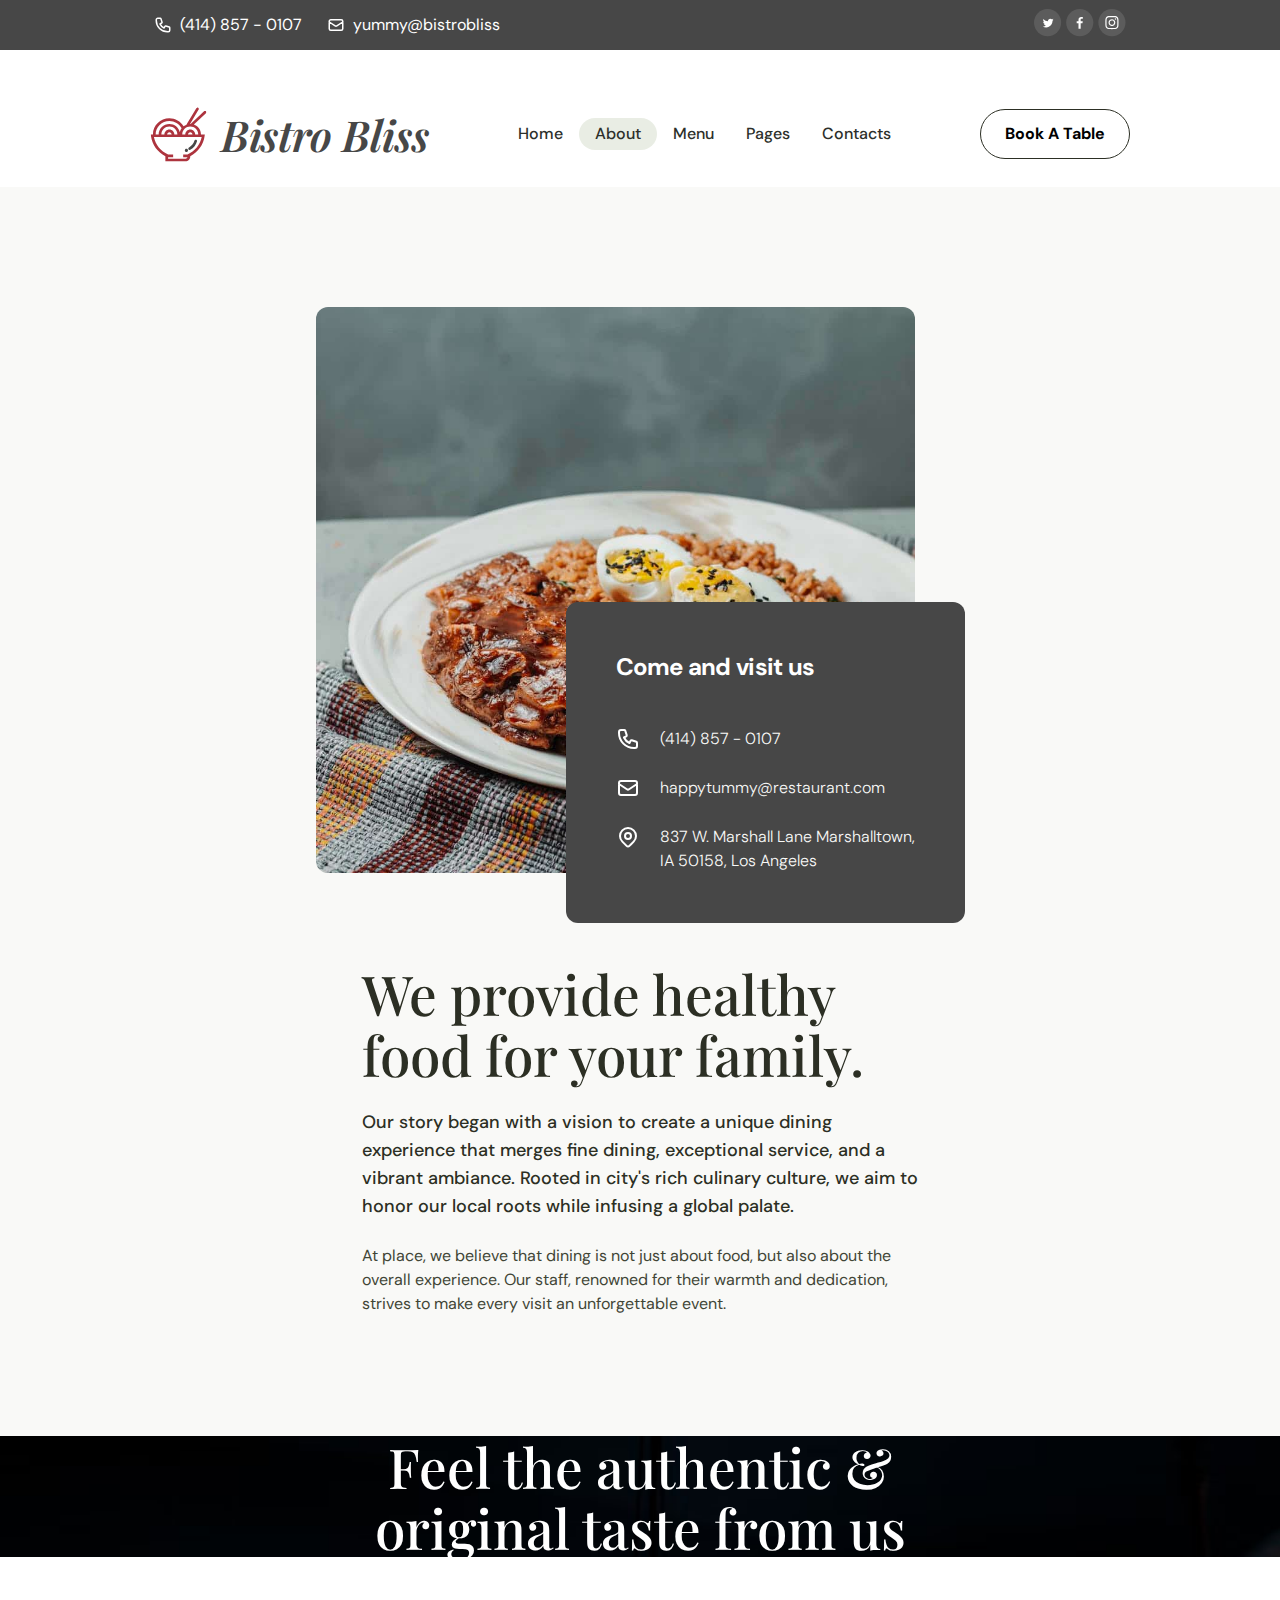
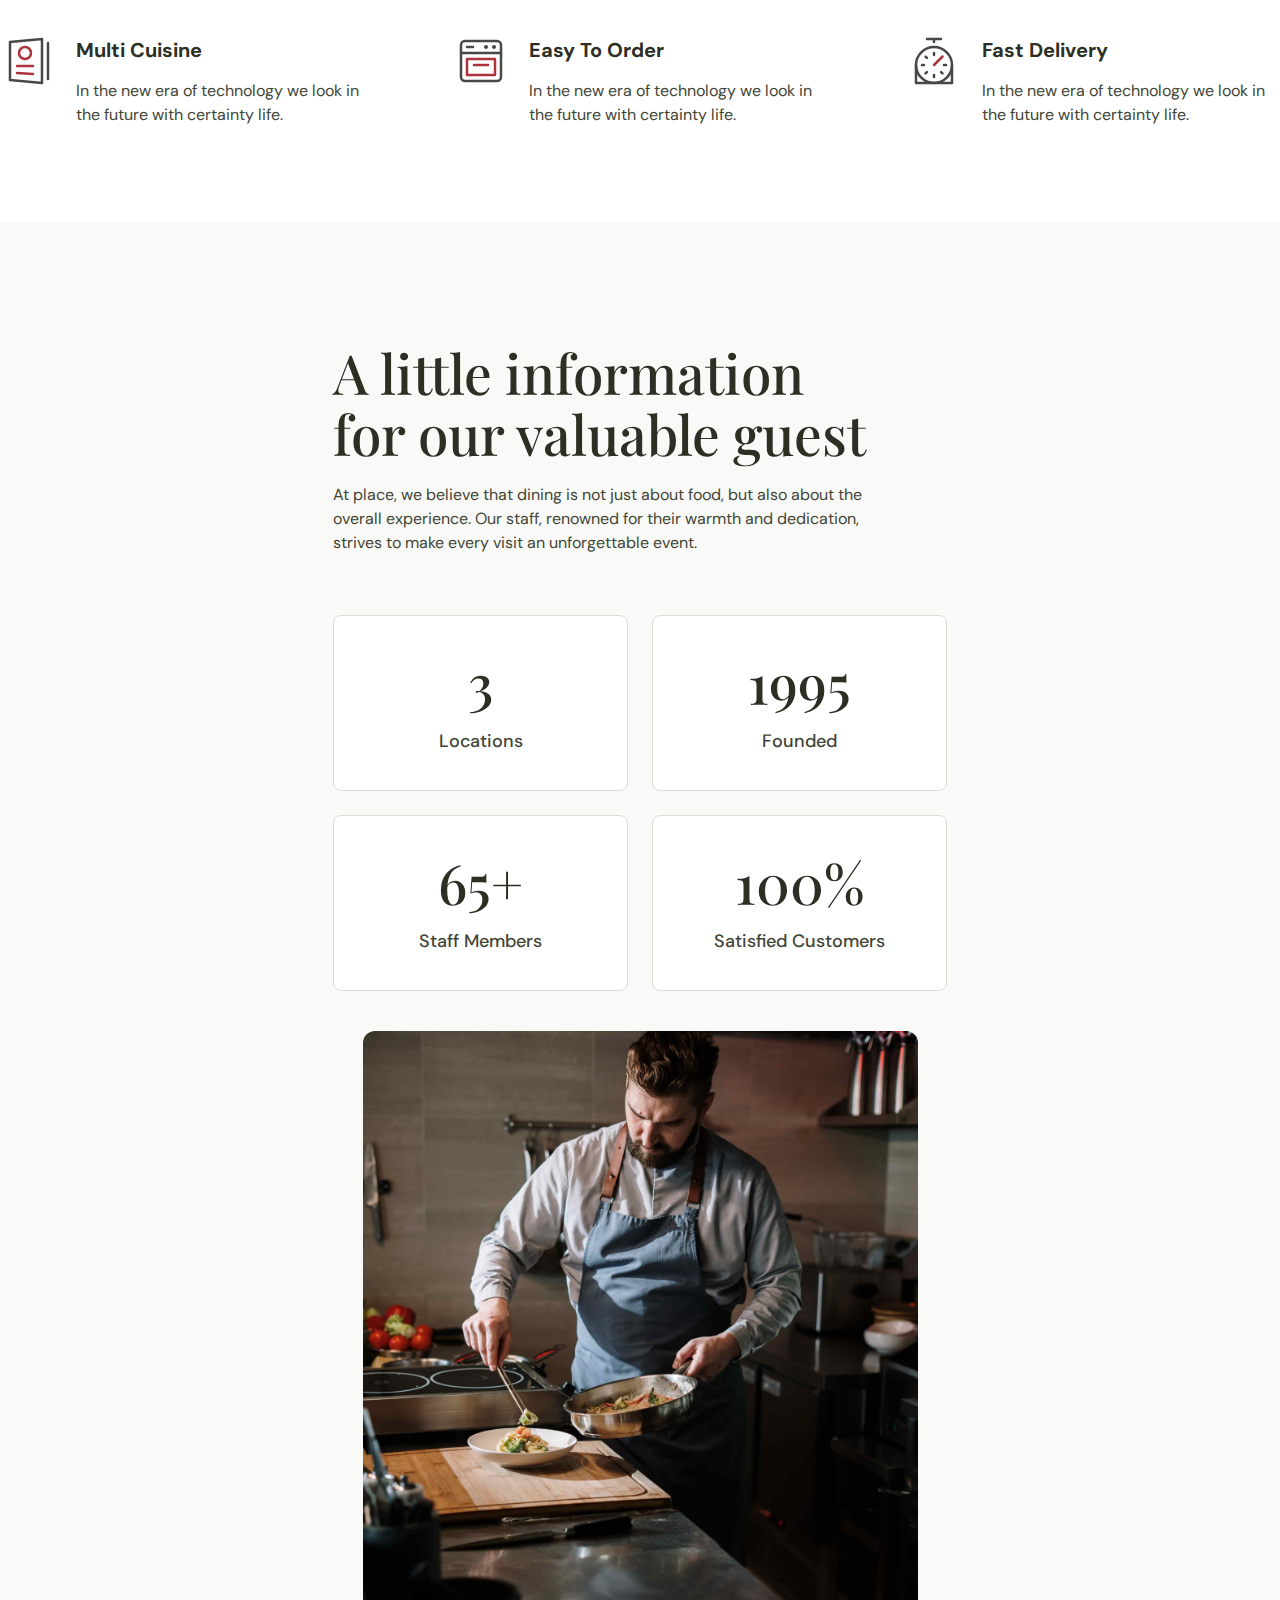
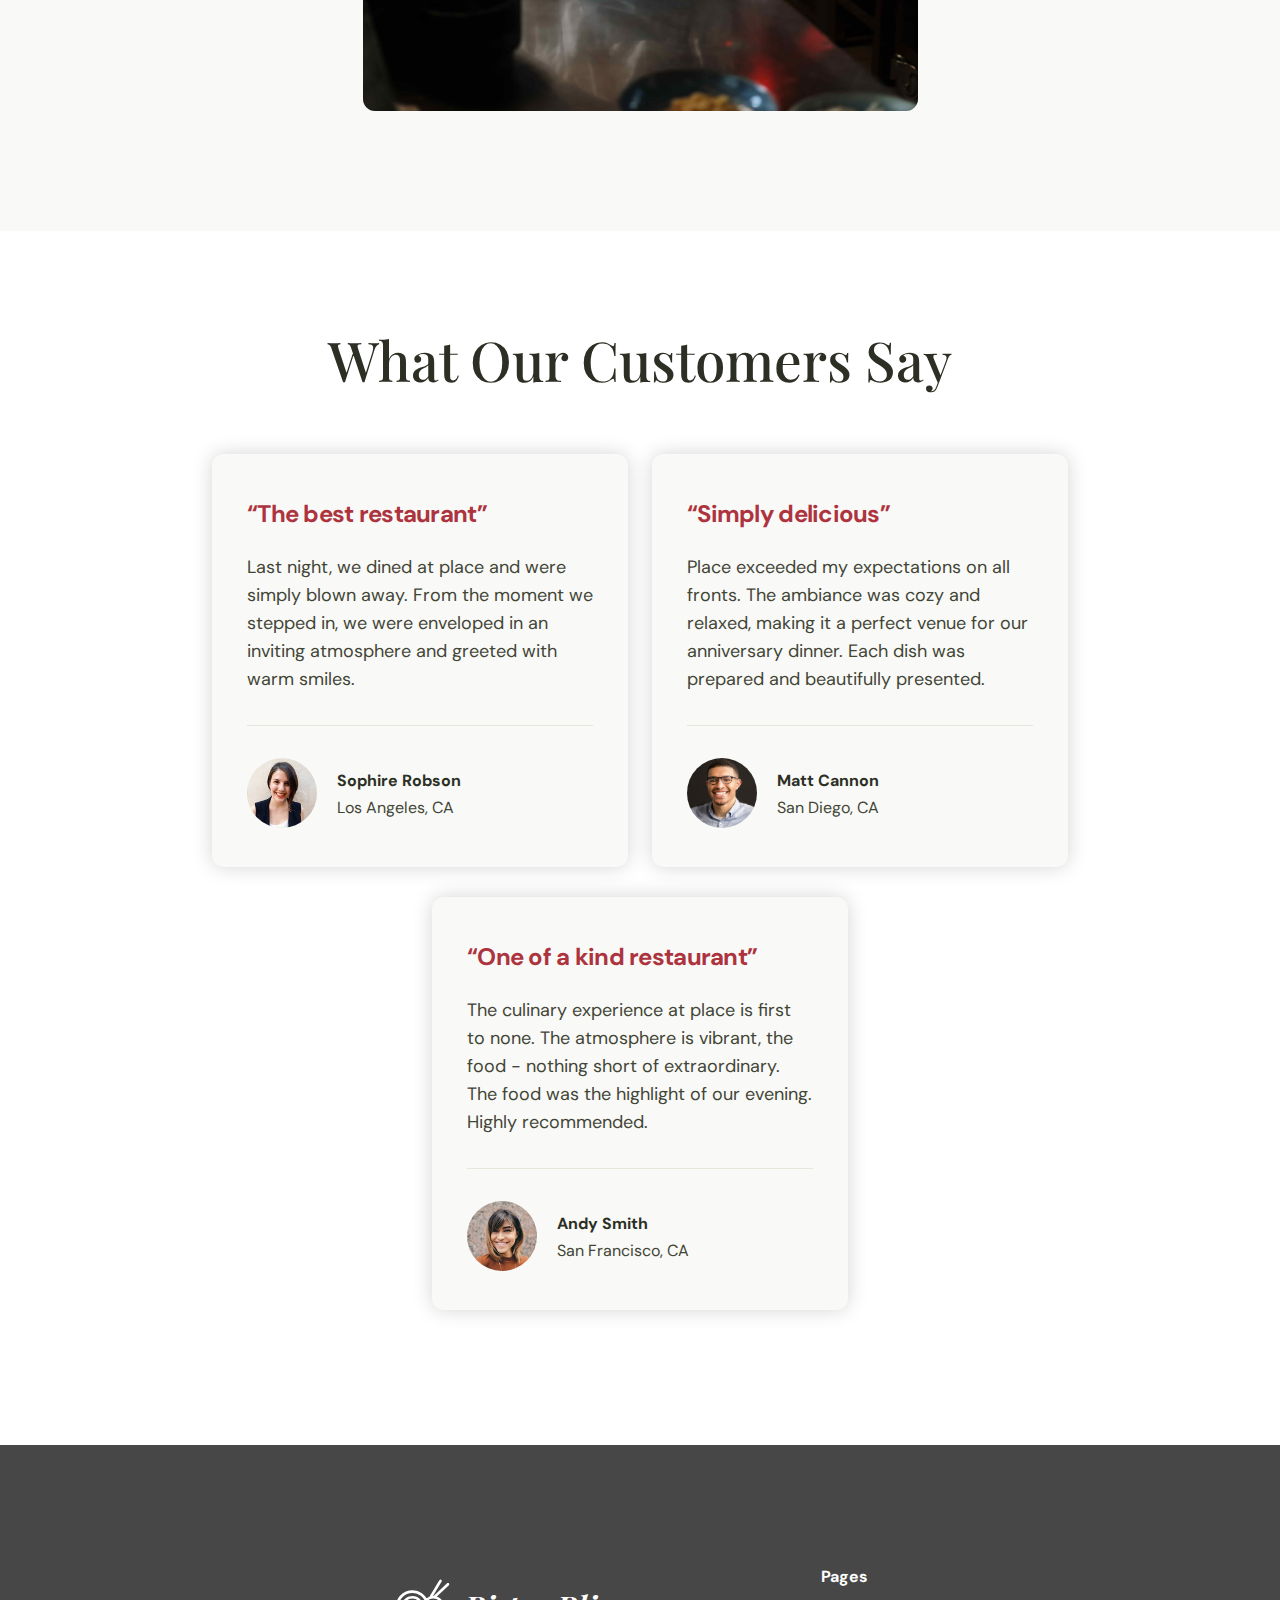
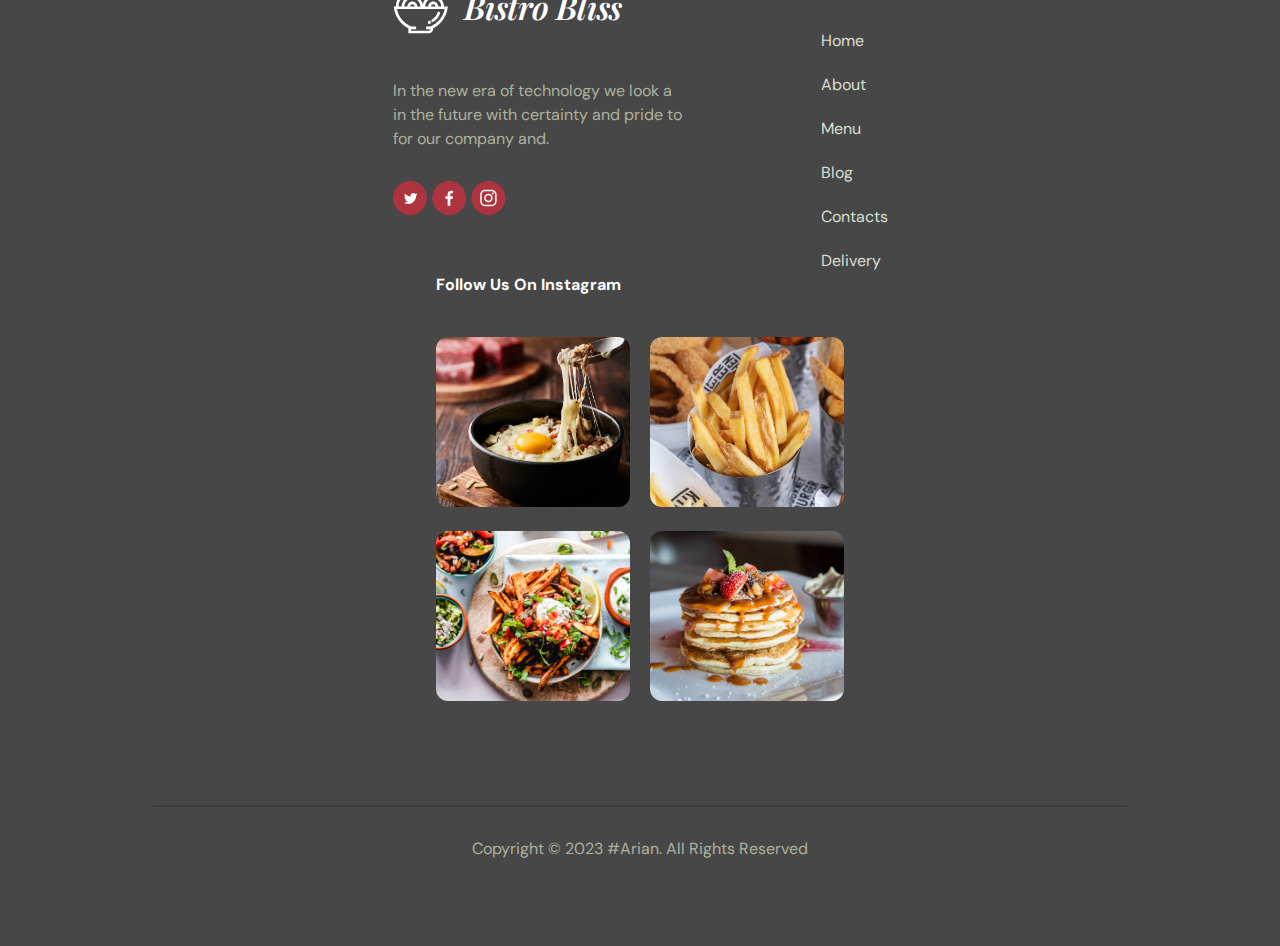
==== commit a2a1aa1f: "Add files via upload" ====
--- a/about.html
+++ b/about.html
@@ -73,11 +73,11 @@
           <a href="index.html" draggable="false"><h1>Bistro Bliss</h1></a>
         </div>
         <nav class="navbar-header">
-          <li><a href="index.html">Home</a></li>
-          <li class="active"><a href="about.html">About</a></li>
-          <li><a href="menu.html">Menu</a></li>
-          <li><a href="pages.html">Pages</a></li>
-          <li><a href="contatcs.html">Contacts</a></li>
+          <a href="index.html"><li>Home</li></a>
+          <a href="about.html"><li class="active">About</li></a>
+          <a href="menu.html"><li>Menu</li></a>
+          <a href="pages.html"><li>Pages</li></a>
+          <a href="contatcs.html"><li>Contacts</li></a>
         </nav>
         <a href="bookatable.html"><button class="navbar-button">Book A Table</button></a>
         <div class="toggle-btn">
@@ -98,7 +98,7 @@
     <div class="about">
       <div class="hero">
         <div class="provide-container-left">
-          <img src="images/pages/about/provide.png">
+          <img src="images/pages/about/provide.jpg">
           <div class="provide-container-card">
             <p>Come and visit us</p>
             <div>
@@ -213,8 +213,8 @@
           </div>
         </div>
         <div class="content-2-right">
-          <img class="content-2-right-img1" src="images/pages/about/content-2.jpeg">
-          <img class="content-2-right-img2" src="images/pages/about/content-2-2.jpeg">
+          <img class="content-2-right-img1" src="images/pages/about/content-2.jpg">
+          <img class="content-2-right-img2" src="images/pages/about/content-2-2.jpg">
         </div>
       </div>
       <div class="testimonial">
@@ -331,10 +331,10 @@
         <div class="footer-top-col3">
           <h4>Follow Us On Instagram</h4>
           <div class="footer-top-col3-img">
-            <a href="https://instagram.com"><img src="images/footer/footer1.jpeg"></a>
-            <a href="https://instagram.com"><img src="images/footer/footer2.jpeg"></a>
-            <a href="https://instagram.com"><img src="images/footer/footer3.jpeg"></a>
-            <a href="https://instagram.com"><img src="images/footer/footer4.jpeg"></a>
+            <a href="https://instagram.com"><img src="images/footer/footer1.jpg"></a>
+            <a href="https://instagram.com"><img src="images/footer/footer2.jpg"></a>
+            <a href="https://instagram.com"><img src="images/footer/footer3.jpg"></a>
+            <a href="https://instagram.com"><img src="images/footer/footer4.jpg"></a>
           </div>
         </div>
       </div>
--- a/styles/header.css
+++ b/styles/header.css
@@ -105,7 +105,11 @@
   cursor: pointer;
 }
 
-.bot-header .navbar-header li a {
+.bot-header .navbar-header a {
+  text-decoration: none;
+}
+
+.bot-header .navbar-header a li {
   font-family: DM Sans;
   font-size: 16px;
   font-style: normal;
--- a/styles/about/about.css
+++ b/styles/about/about.css
@@ -172,7 +172,7 @@
 
 .content-1-video {
   
-  background-image: url(../../images/pages/about/content1.png);
+  background-image: url(../../images/pages/about/content1.jpg);
   background-attachment: local;
   background-size: cover;
   background-repeat: no-repeat;
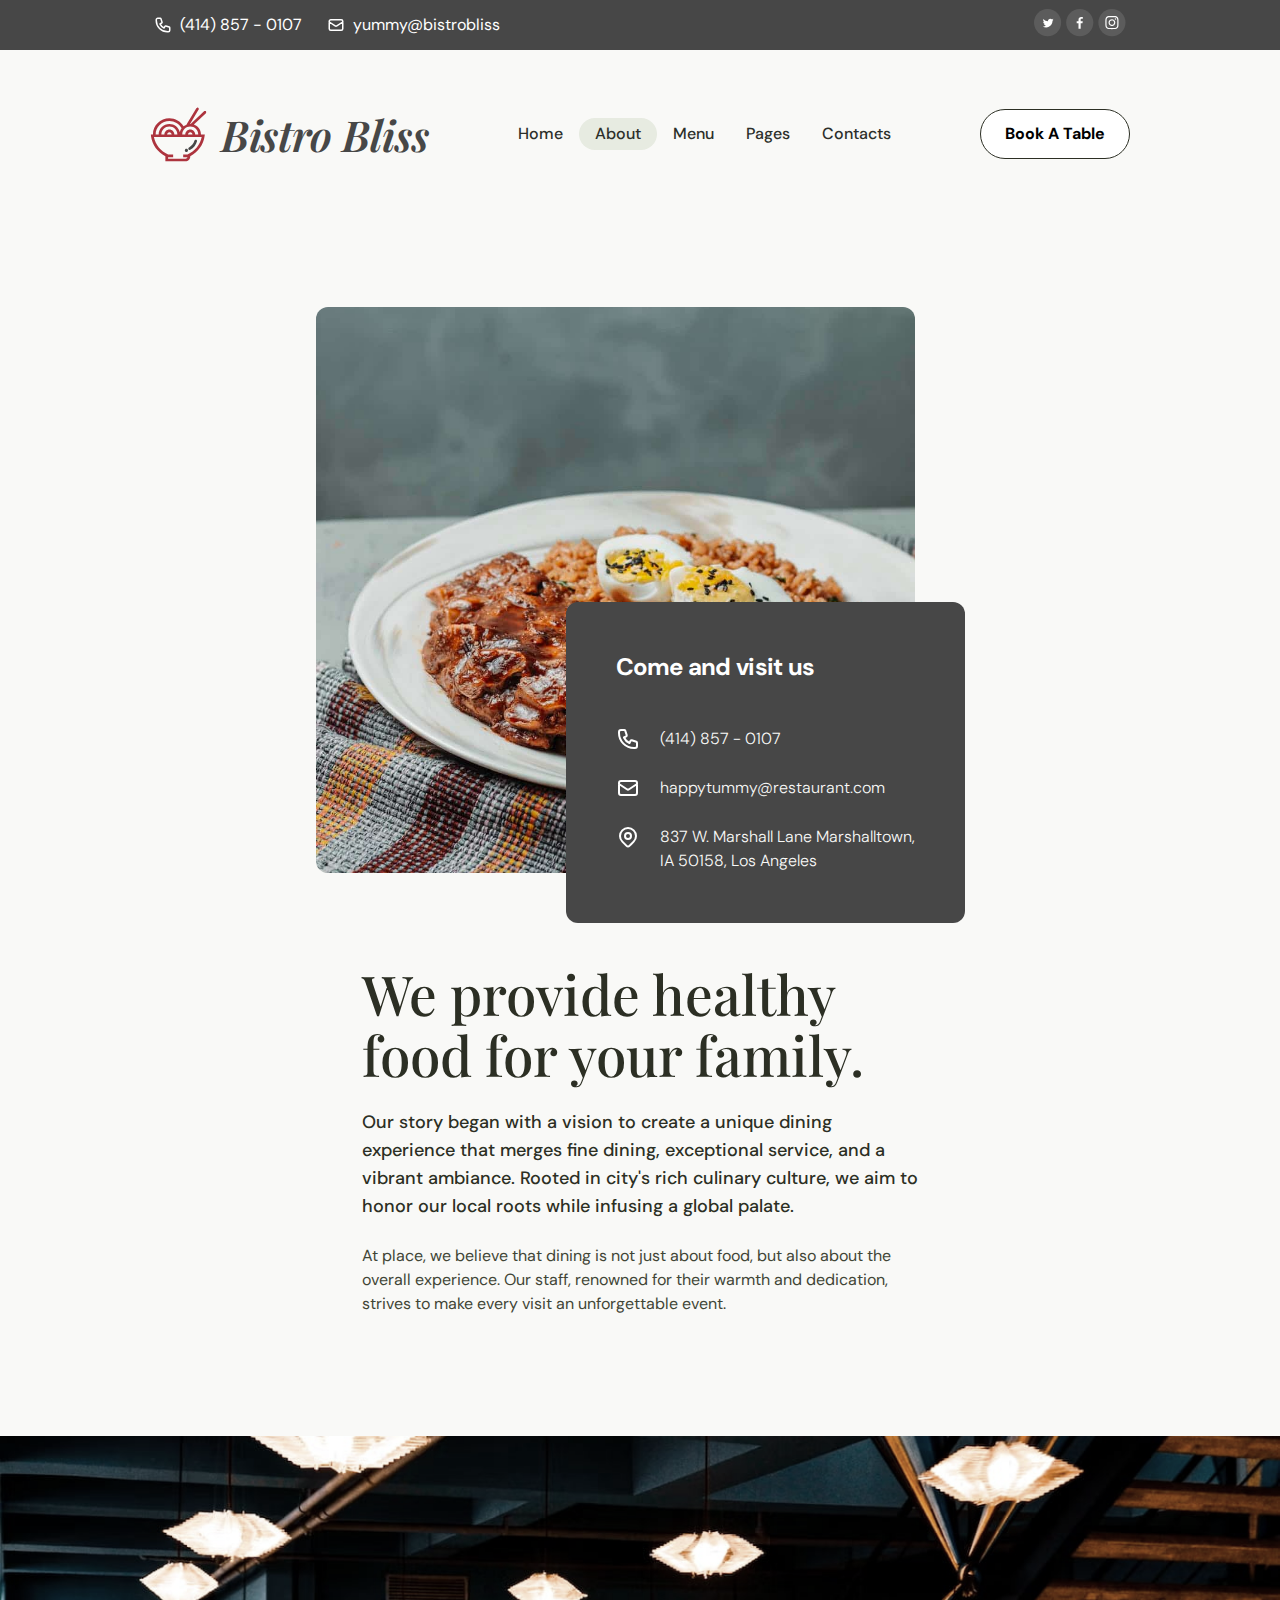
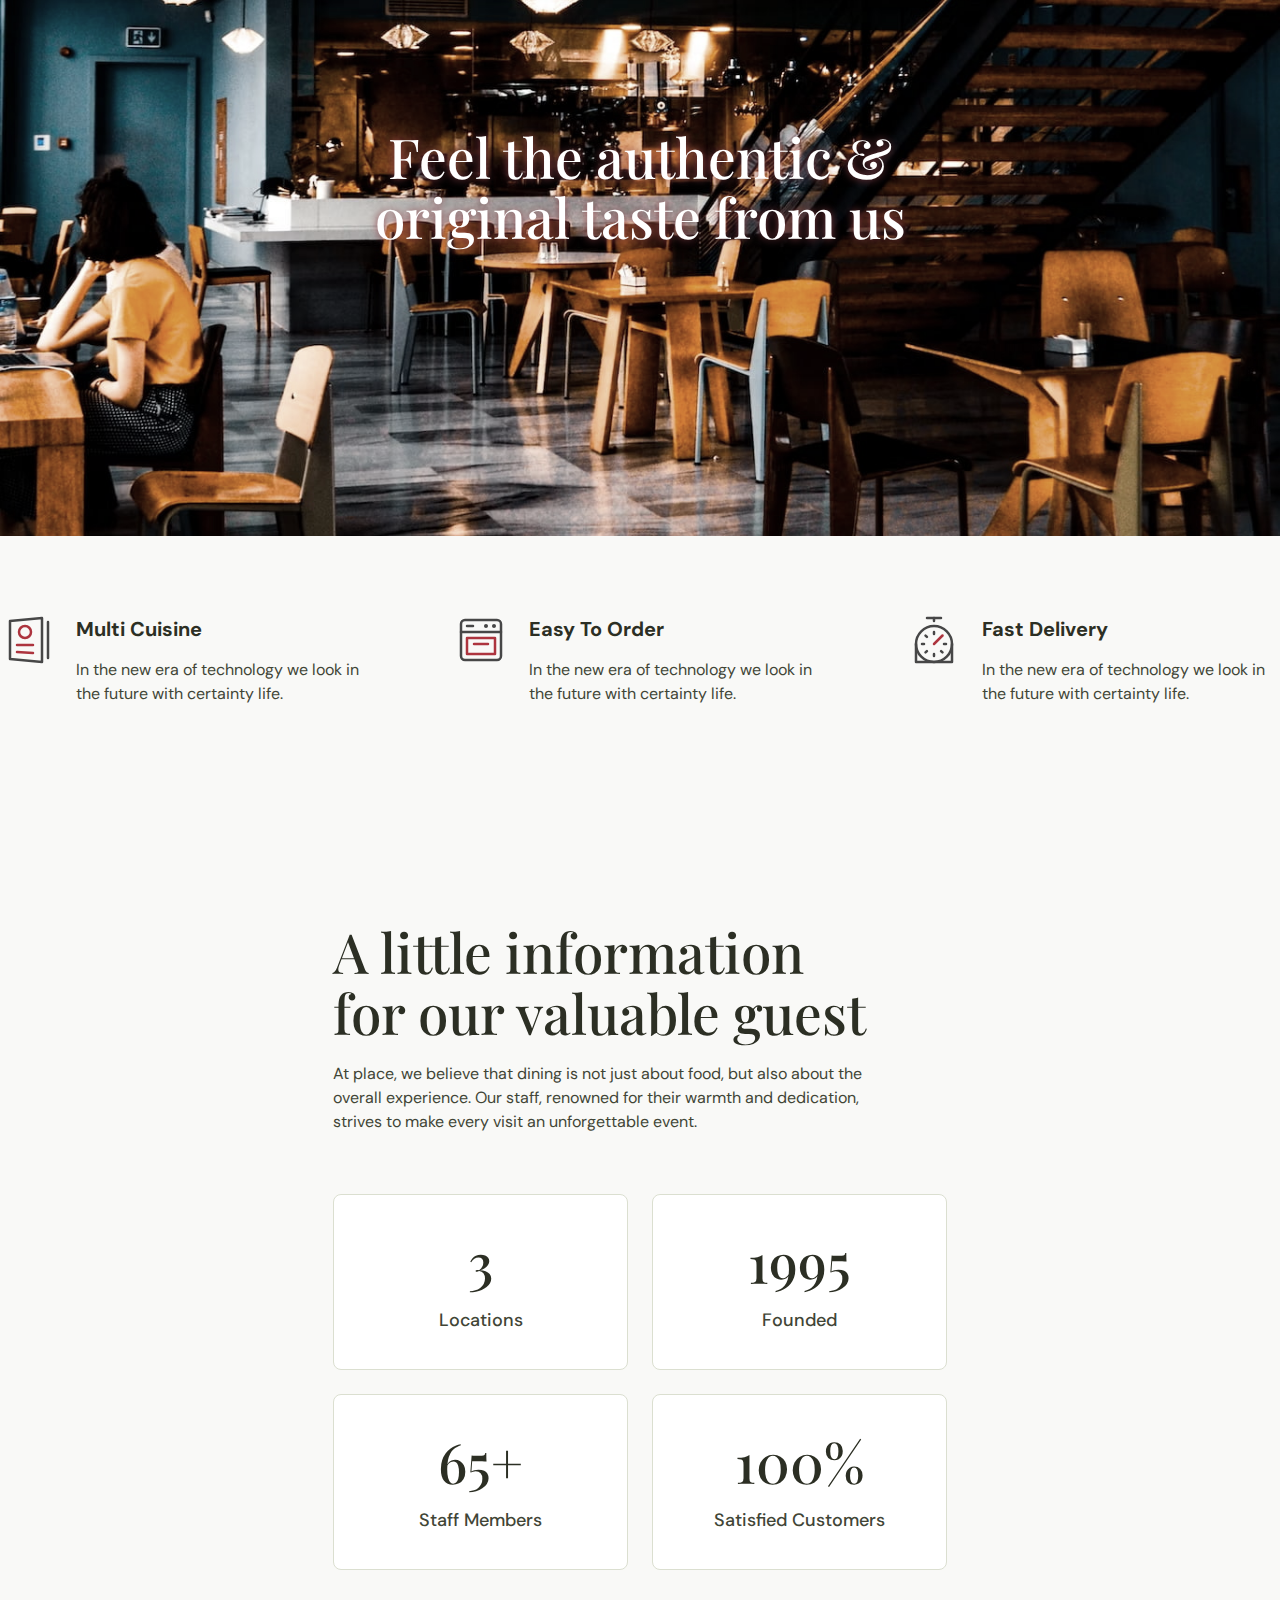
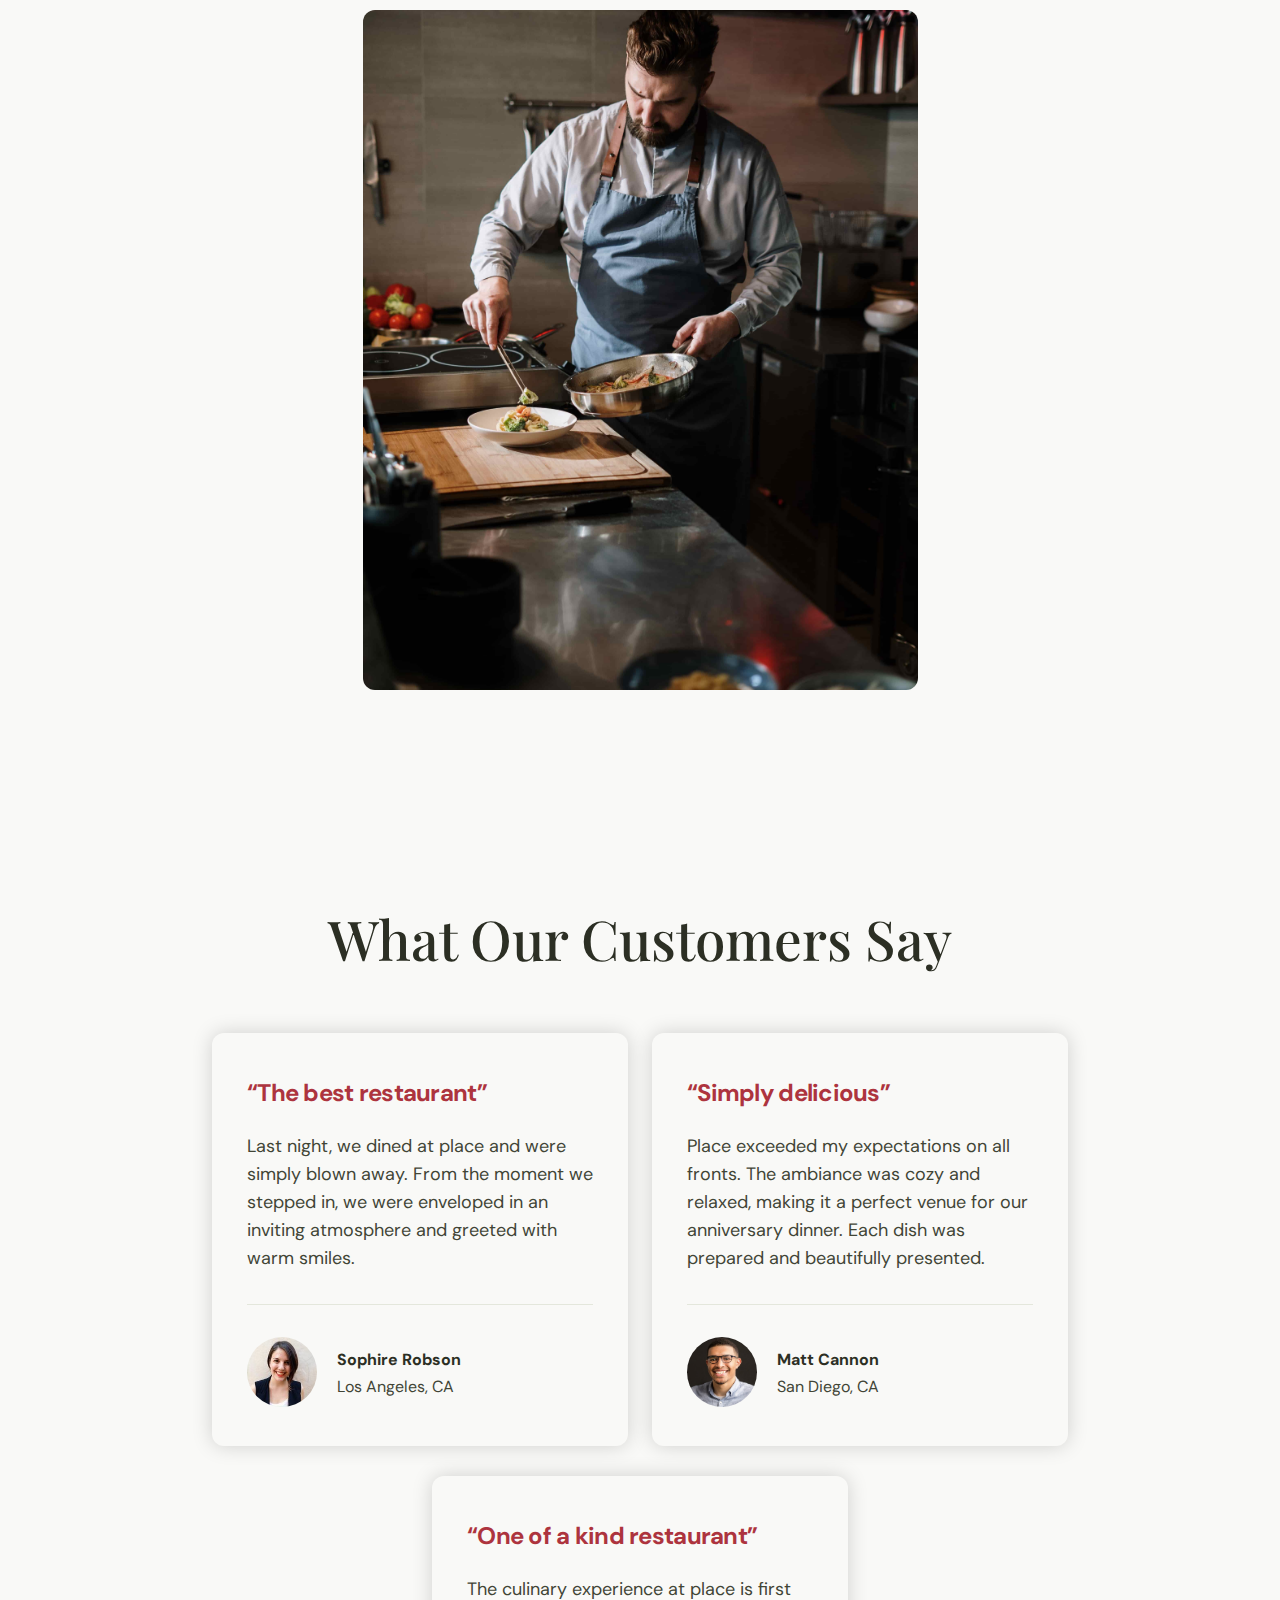
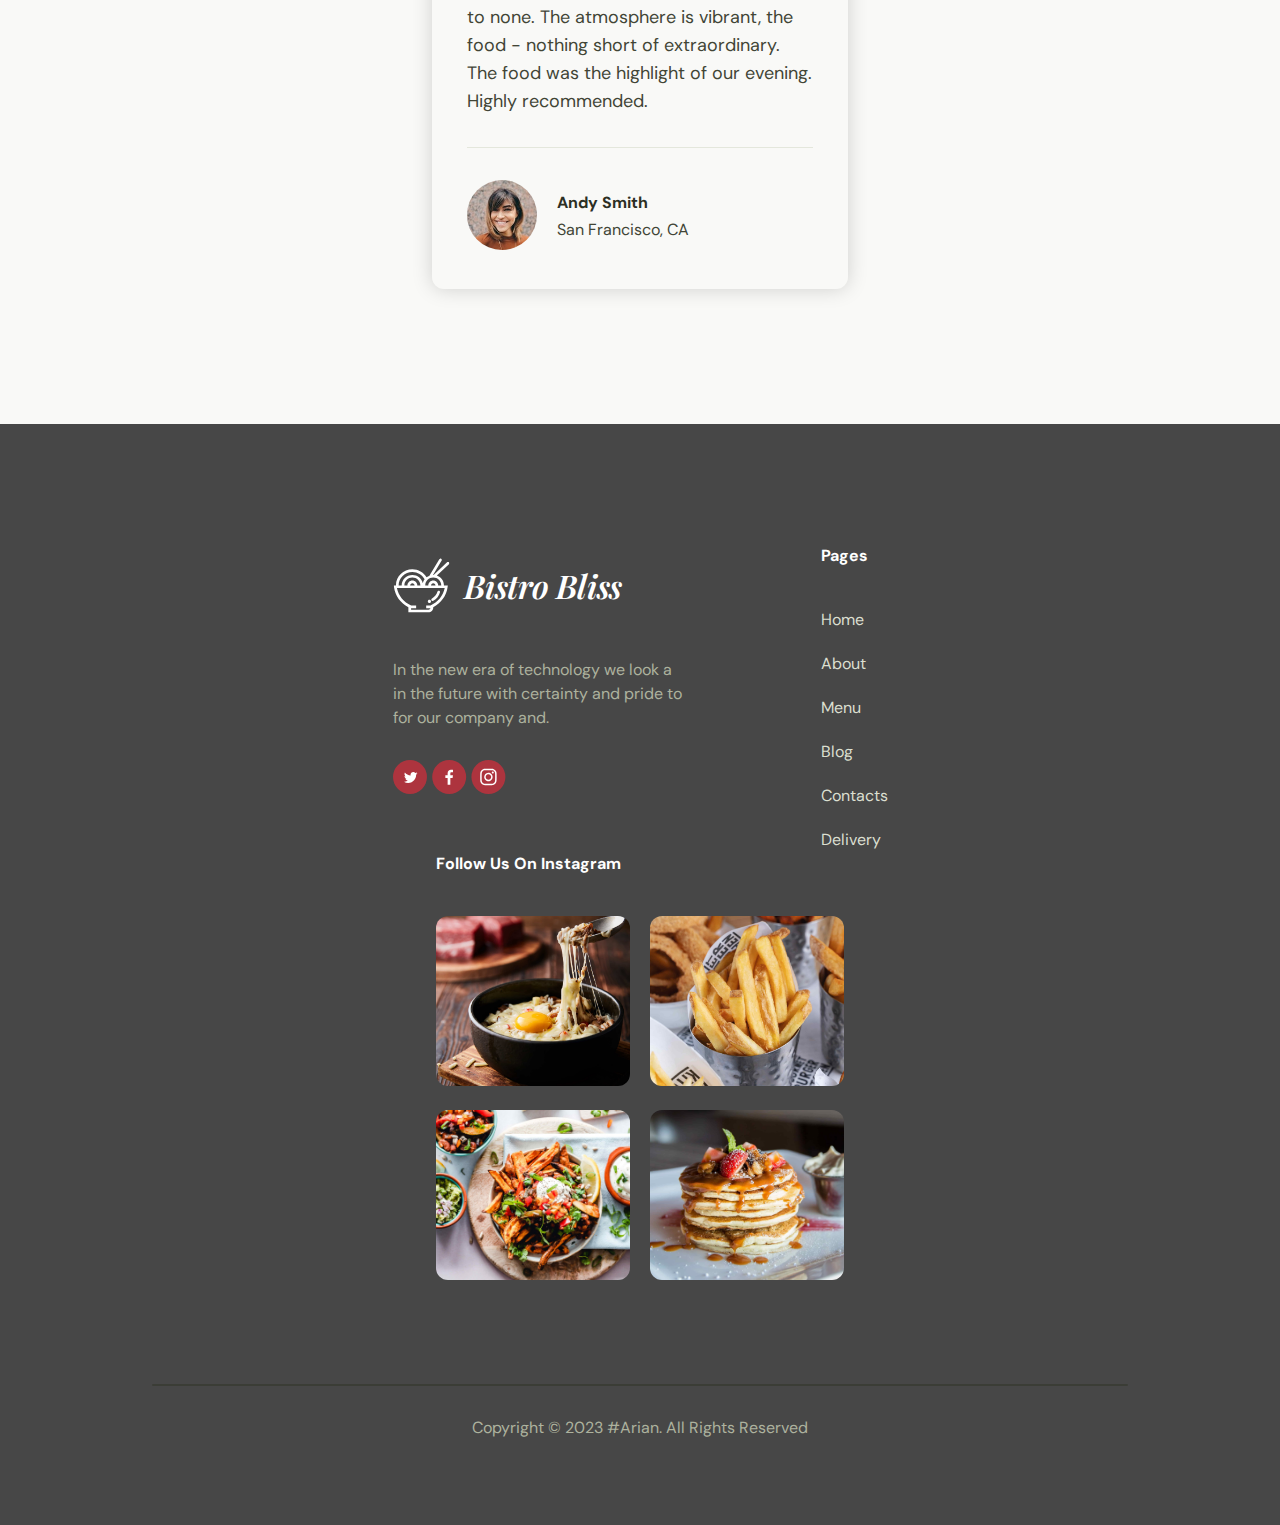
==== commit ce3f75a1: "Add files via upload" ====
--- a/about.html
+++ b/about.html
@@ -13,7 +13,6 @@
   <link rel="stylesheet" href="styles/header.css">
   <link rel="stylesheet" href="styles/footer.css">
   <link rel="stylesheet" href="styles/about/about.css">
-  
 </head>
 <body>
   <header>
--- a/styles/general.css
+++ b/styles/general.css
@@ -2,6 +2,7 @@
   margin: 0;
   padding: 0;
   cursor: default;
+  background-color: #F9F9F7;
 }
 
 html {
--- a/styles/header.css
+++ b/styles/header.css
@@ -134,7 +134,6 @@
 .bot-header .navbar-button:hover {
   cursor: pointer;
   color: #fff;
-  border: none;
   background-color: #AD343E;
   border: 1.5px solid #fff;
 }
@@ -220,13 +219,13 @@
   align-items: center;
   justify-content: space-evenly;
   background-color: #ffffff;
-  backdrop-filter: blur(20px);
+  backdrop-filter: blur(10px);
   overflow: hidden;
-  transition: height 0.2s cubic-bezier(0.175, 0.885, 0.32, 1.275);
+  transition: height 0.2s cubic-bezier(0.19, 1, 0.22, 1)
 }
 
 .drop-down-header.open {
-  height: 320px;
+  height: 340px;
 }
 
 .drop-down-header li {
--- a/styles/about/about.css
+++ b/styles/about/about.css
@@ -122,7 +122,7 @@
 }
 
 @media(max-width: 730px) {
-  .here {
+  .hero {
     row-gap: 0;
   }
 
@@ -171,23 +171,52 @@
 }
 
 .content-1-video {
-  
-  background-image: url(../../images/pages/about/content1.jpg);
-  background-attachment: local;
+  width: 100%;
+  height: 700px;
+  background-image: url(../../images/pages/about/content1.jpg) ;
   background-size: cover;
   background-repeat: no-repeat;
-  background-position-x: center;
-}
-
-
-.content-1-video svg {
-  position: absolute;
-  
-}
+  background-position: center;
+  background-position-y: -1400px;
+  filter: grayscale(40%);
+  display: flex;
+  justify-content: center;
+  align-items: center;
+}
+
+@media(max-width: 1390px) {
+  .content-1-video {
+    background-position-y: -800px;
+  }
+}
+@media(max-width: 1020px) {
+  .content-1-video {
+    background-position-y: -400px;
+  }
+}
+@media(max-width: 740px) {
+  .content-1-video {
+    background-position-y: -200px;
+  }
+}
+@media(max-width: 600px) {
+  .content-1-video {
+    background-position-y: -100px;
+  }
+}
+@media(max-width: 540px) {
+  .content-1-video {
+    background-position-y: 0;
+  }
+  .content-1-video h2 {
+    font-size: 40px;
+  }
+}
+
 
 .content-1-video h2 {
-  
   color: #FFF;
+  filter: drop-shadow(0 0px 4px #AD343E);
   text-align: center;
   font-family: Playfair Display;
   font-size: 55px;
